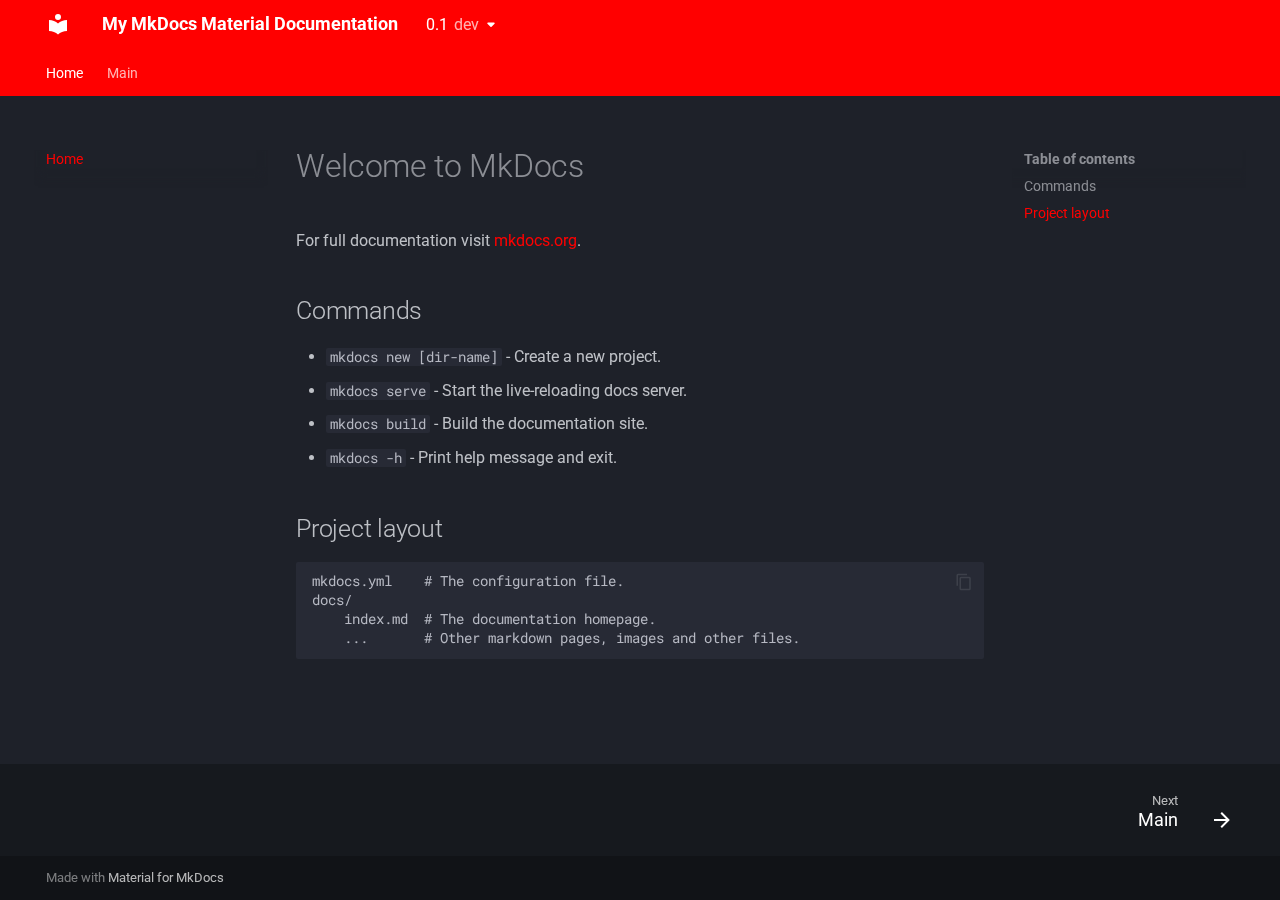
==== 0.1/index.html @ e6469fe7 "Deployed b480ad0 to 0.1 with MkDocs 1.6.1 and mike 2.1.3" ====
<!doctype html>
<html lang="en" class="no-js">
  <head>
    
      <meta charset="utf-8">
      <meta name="viewport" content="width=device-width,initial-scale=1">
      
      
      
        <link rel="canonical" href="https://sitename.example/0.1/">
      
      
      
        <link rel="next" href="example/">
      
      
      <link rel="icon" href="assets/images/favicon.png">
      <meta name="generator" content="mkdocs-1.6.1, mkdocs-material-9.5.39">
    
    
      
        <title>My MkDocs Material Documentation</title>
      
    
    
      <link rel="stylesheet" href="assets/stylesheets/main.8c3ca2c6.min.css">
      
        
        <link rel="stylesheet" href="assets/stylesheets/palette.06af60db.min.css">
      
      


    
    
      
    
    
      
        
        
        <link rel="preconnect" href="https://fonts.gstatic.com" crossorigin>
        <link rel="stylesheet" href="https://fonts.googleapis.com/css?family=Roboto:300,300i,400,400i,700,700i%7CRoboto+Mono:400,400i,700,700i&display=fallback">
        <style>:root{--md-text-font:"Roboto";--md-code-font:"Roboto Mono"}</style>
      
    
    
      <link rel="stylesheet" href="assets/_mkdocstrings.css">
    
      <link rel="stylesheet" href="extra/style.css">
    
    <script>__md_scope=new URL(".",location),__md_hash=e=>[...e].reduce(((e,_)=>(e<<5)-e+_.charCodeAt(0)),0),__md_get=(e,_=localStorage,t=__md_scope)=>JSON.parse(_.getItem(t.pathname+"."+e)),__md_set=(e,_,t=localStorage,a=__md_scope)=>{try{t.setItem(a.pathname+"."+e,JSON.stringify(_))}catch(e){}}</script>
    
      

    
    
    
  </head>
  
  
    
    
    
    
    
    <body dir="ltr" data-md-color-scheme="slate" data-md-color-primary="custom" data-md-color-accent="custom">
  
    
    <input class="md-toggle" data-md-toggle="drawer" type="checkbox" id="__drawer" autocomplete="off">
    <input class="md-toggle" data-md-toggle="search" type="checkbox" id="__search" autocomplete="off">
    <label class="md-overlay" for="__drawer"></label>
    <div data-md-component="skip">
      
        
        <a href="#welcome-to-mkdocs" class="md-skip">
          Skip to content
        </a>
      
    </div>
    <div data-md-component="announce">
      
    </div>
    
      <div data-md-color-scheme="default" data-md-component="outdated" hidden>
        
      </div>
    
    
      

<header class="md-header" data-md-component="header">
  <nav class="md-header__inner md-grid" aria-label="Header">
    <a href="." title="My MkDocs Material Documentation" class="md-header__button md-logo" aria-label="My MkDocs Material Documentation" data-md-component="logo">
      
  
  <svg xmlns="http://www.w3.org/2000/svg" viewBox="0 0 24 24"><path d="M12 8a3 3 0 0 0 3-3 3 3 0 0 0-3-3 3 3 0 0 0-3 3 3 3 0 0 0 3 3m0 3.54C9.64 9.35 6.5 8 3 8v11c3.5 0 6.64 1.35 9 3.54 2.36-2.19 5.5-3.54 9-3.54V8c-3.5 0-6.64 1.35-9 3.54"/></svg>

    </a>
    <label class="md-header__button md-icon" for="__drawer">
      
      <svg xmlns="http://www.w3.org/2000/svg" viewBox="0 0 24 24"><path d="M3 6h18v2H3zm0 5h18v2H3zm0 5h18v2H3z"/></svg>
    </label>
    <div class="md-header__title" data-md-component="header-title">
      <div class="md-header__ellipsis">
        <div class="md-header__topic">
          <span class="md-ellipsis">
            My MkDocs Material Documentation
          </span>
        </div>
        <div class="md-header__topic" data-md-component="header-topic">
          <span class="md-ellipsis">
            
              Home
            
          </span>
        </div>
      </div>
    </div>
    
      
    
    
    
    
    
  </nav>
  
</header>
    
    <div class="md-container" data-md-component="container">
      
      
        
          
            
<nav class="md-tabs" aria-label="Tabs" data-md-component="tabs">
  <div class="md-grid">
    <ul class="md-tabs__list">
      
        
  
  
    
  
  
    <li class="md-tabs__item md-tabs__item--active">
      <a href="." class="md-tabs__link">
        
  
    
  
  Home

      </a>
    </li>
  

      
        
  
  
  
    <li class="md-tabs__item">
      <a href="example/" class="md-tabs__link">
        
  
    
  
  Main

      </a>
    </li>
  

      
    </ul>
  </div>
</nav>
          
        
      
      <main class="md-main" data-md-component="main">
        <div class="md-main__inner md-grid">
          
            
              
              <div class="md-sidebar md-sidebar--primary" data-md-component="sidebar" data-md-type="navigation" >
                <div class="md-sidebar__scrollwrap">
                  <div class="md-sidebar__inner">
                    


  


<nav class="md-nav md-nav--primary md-nav--lifted" aria-label="Navigation" data-md-level="0">
  <label class="md-nav__title" for="__drawer">
    <a href="." title="My MkDocs Material Documentation" class="md-nav__button md-logo" aria-label="My MkDocs Material Documentation" data-md-component="logo">
      
  
  <svg xmlns="http://www.w3.org/2000/svg" viewBox="0 0 24 24"><path d="M12 8a3 3 0 0 0 3-3 3 3 0 0 0-3-3 3 3 0 0 0-3 3 3 3 0 0 0 3 3m0 3.54C9.64 9.35 6.5 8 3 8v11c3.5 0 6.64 1.35 9 3.54 2.36-2.19 5.5-3.54 9-3.54V8c-3.5 0-6.64 1.35-9 3.54"/></svg>

    </a>
    My MkDocs Material Documentation
  </label>
  
  <ul class="md-nav__list" data-md-scrollfix>
    
      
      
  
  
    
  
  
  
    <li class="md-nav__item md-nav__item--active">
      
      <input class="md-nav__toggle md-toggle" type="checkbox" id="__toc">
      
      
        
      
      
        <label class="md-nav__link md-nav__link--active" for="__toc">
          
  
  <span class="md-ellipsis">
    Home
  </span>
  

          <span class="md-nav__icon md-icon"></span>
        </label>
      
      <a href="." class="md-nav__link md-nav__link--active">
        
  
  <span class="md-ellipsis">
    Home
  </span>
  

      </a>
      
        

<nav class="md-nav md-nav--secondary" aria-label="Table of contents">
  
  
  
    
  
  
    <label class="md-nav__title" for="__toc">
      <span class="md-nav__icon md-icon"></span>
      Table of contents
    </label>
    <ul class="md-nav__list" data-md-component="toc" data-md-scrollfix>
      
        <li class="md-nav__item">
  <a href="#commands" class="md-nav__link">
    <span class="md-ellipsis">
      Commands
    </span>
  </a>
  
</li>
      
        <li class="md-nav__item">
  <a href="#project-layout" class="md-nav__link">
    <span class="md-ellipsis">
      Project layout
    </span>
  </a>
  
</li>
      
    </ul>
  
</nav>
      
    </li>
  

    
      
      
  
  
  
  
    <li class="md-nav__item">
      <a href="example/" class="md-nav__link">
        
  
  <span class="md-ellipsis">
    Main
  </span>
  

      </a>
    </li>
  

    
  </ul>
</nav>
                  </div>
                </div>
              </div>
            
            
              
              <div class="md-sidebar md-sidebar--secondary" data-md-component="sidebar" data-md-type="toc" >
                <div class="md-sidebar__scrollwrap">
                  <div class="md-sidebar__inner">
                    

<nav class="md-nav md-nav--secondary" aria-label="Table of contents">
  
  
  
    
  
  
    <label class="md-nav__title" for="__toc">
      <span class="md-nav__icon md-icon"></span>
      Table of contents
    </label>
    <ul class="md-nav__list" data-md-component="toc" data-md-scrollfix>
      
        <li class="md-nav__item">
  <a href="#commands" class="md-nav__link">
    <span class="md-ellipsis">
      Commands
    </span>
  </a>
  
</li>
      
        <li class="md-nav__item">
  <a href="#project-layout" class="md-nav__link">
    <span class="md-ellipsis">
      Project layout
    </span>
  </a>
  
</li>
      
    </ul>
  
</nav>
                  </div>
                </div>
              </div>
            
          
          
            <div class="md-content" data-md-component="content">
              <article class="md-content__inner md-typeset">
                
                  


<h1 id="welcome-to-mkdocs">Welcome to MkDocs</h1>
<p>For full documentation visit <a href="https://www.mkdocs.org">mkdocs.org</a>.</p>
<h2 id="commands">Commands</h2>
<ul>
<li><code>mkdocs new [dir-name]</code> - Create a new project.</li>
<li><code>mkdocs serve</code> - Start the live-reloading docs server.</li>
<li><code>mkdocs build</code> - Build the documentation site.</li>
<li><code>mkdocs -h</code> - Print help message and exit.</li>
</ul>
<h2 id="project-layout">Project layout</h2>
<div class="language-text highlight"><pre><span></span><code>mkdocs.yml    # The configuration file.
docs/
    index.md  # The documentation homepage.
    ...       # Other markdown pages, images and other files.
</code></pre></div>












                
              </article>
            </div>
          
          
  <script>var tabs=__md_get("__tabs");if(Array.isArray(tabs))e:for(var set of document.querySelectorAll(".tabbed-set")){var labels=set.querySelector(".tabbed-labels");for(var tab of tabs)for(var label of labels.getElementsByTagName("label"))if(label.innerText.trim()===tab){var input=document.getElementById(label.htmlFor);input.checked=!0;continue e}}</script>

<script>var target=document.getElementById(location.hash.slice(1));target&&target.name&&(target.checked=target.name.startsWith("__tabbed_"))</script>
        </div>
        
          <button type="button" class="md-top md-icon" data-md-component="top" hidden>
  
  <svg xmlns="http://www.w3.org/2000/svg" viewBox="0 0 24 24"><path d="M13 20h-2V8l-5.5 5.5-1.42-1.42L12 4.16l7.92 7.92-1.42 1.42L13 8z"/></svg>
  Back to top
</button>
        
      </main>
      
        <footer class="md-footer">
  
    
      
      <nav class="md-footer__inner md-grid" aria-label="Footer" >
        
        
          
          <a href="example/" class="md-footer__link md-footer__link--next" aria-label="Next: Main">
            <div class="md-footer__title">
              <span class="md-footer__direction">
                Next
              </span>
              <div class="md-ellipsis">
                Main
              </div>
            </div>
            <div class="md-footer__button md-icon">
              
              <svg xmlns="http://www.w3.org/2000/svg" viewBox="0 0 24 24"><path d="M4 11v2h12l-5.5 5.5 1.42 1.42L19.84 12l-7.92-7.92L10.5 5.5 16 11z"/></svg>
            </div>
          </a>
        
      </nav>
    
  
  <div class="md-footer-meta md-typeset">
    <div class="md-footer-meta__inner md-grid">
      <div class="md-copyright">
  
  
    Made with
    <a href="https://squidfunk.github.io/mkdocs-material/" target="_blank" rel="noopener">
      Material for MkDocs
    </a>
  
</div>
      
    </div>
  </div>
</footer>
      
    </div>
    <div class="md-dialog" data-md-component="dialog">
      <div class="md-dialog__inner md-typeset"></div>
    </div>
    
      <div class="md-progress" data-md-component="progress" role="progressbar"></div>
    
    
    <script id="__config" type="application/json">{"base": ".", "features": ["content.tabs.link", "content.code.annotate", "content.code.copy", "announce.dismiss", "navigation.tabs", "navigation.instant", "navigation.instant.prefetch", "navigation.instant.progress", "navigation.path", "navigation.sections", "navigation.top", "navigation.tracking", "navigation.indexes", "navigation.footer", "search.suggest", "search.highlight"], "search": "assets/javascripts/workers/search.6ce7567c.min.js", "translations": {"clipboard.copied": "Copied to clipboard", "clipboard.copy": "Copy to clipboard", "search.result.more.one": "1 more on this page", "search.result.more.other": "# more on this page", "search.result.none": "No matching documents", "search.result.one": "1 matching document", "search.result.other": "# matching documents", "search.result.placeholder": "Type to start searching", "search.result.term.missing": "Missing", "select.version": "Select version"}, "version": {"alias": true, "provider": "mike"}}</script>
    
    
      <script src="assets/javascripts/bundle.525ec568.min.js"></script>
      
    
  </body>
</html>
---- 0.1/assets/stylesheets/main.8c3ca2c6.min.css ----
@charset "UTF-8";html{-webkit-text-size-adjust:none;-moz-text-size-adjust:none;text-size-adjust:none;box-sizing:border-box}*,:after,:before{box-sizing:inherit}@media (prefers-reduced-motion){*,:after,:before{transition:none!important}}body{margin:0}a,button,input,label{-webkit-tap-highlight-color:transparent}a{color:inherit;text-decoration:none}hr{border:0;box-sizing:initial;display:block;height:.05rem;overflow:visible;padding:0}small{font-size:80%}sub,sup{line-height:1em}img{border-style:none}table{border-collapse:initial;border-spacing:0}td,th{font-weight:400;vertical-align:top}button{background:#0000;border:0;font-family:inherit;font-size:inherit;margin:0;padding:0}input{border:0;outline:none}:root{--md-primary-fg-color:#4051b5;--md-primary-fg-color--light:#5d6cc0;--md-primary-fg-color--dark:#303fa1;--md-primary-bg-color:#fff;--md-primary-bg-color--light:#ffffffb3;--md-accent-fg-color:#526cfe;--md-accent-fg-color--transparent:#526cfe1a;--md-accent-bg-color:#fff;--md-accent-bg-color--light:#ffffffb3}[data-md-color-scheme=default]{color-scheme:light}[data-md-color-scheme=default] img[src$="#gh-dark-mode-only"],[data-md-color-scheme=default] img[src$="#only-dark"]{display:none}:root,[data-md-color-scheme=default]{--md-hue:225deg;--md-default-fg-color:#000000de;--md-default-fg-color--light:#0000008a;--md-default-fg-color--lighter:#00000052;--md-default-fg-color--lightest:#00000012;--md-default-bg-color:#fff;--md-default-bg-color--light:#ffffffb3;--md-default-bg-color--lighter:#ffffff4d;--md-default-bg-color--lightest:#ffffff1f;--md-code-fg-color:#36464e;--md-code-bg-color:#f5f5f5;--md-code-hl-color:#4287ff;--md-code-hl-color--light:#4287ff1a;--md-code-hl-number-color:#d52a2a;--md-code-hl-special-color:#db1457;--md-code-hl-function-color:#a846b9;--md-code-hl-constant-color:#6e59d9;--md-code-hl-keyword-color:#3f6ec6;--md-code-hl-string-color:#1c7d4d;--md-code-hl-name-color:var(--md-code-fg-color);--md-code-hl-operator-color:var(--md-default-fg-color--light);--md-code-hl-punctuation-color:var(--md-default-fg-color--light);--md-code-hl-comment-color:var(--md-default-fg-color--light);--md-code-hl-generic-color:var(--md-default-fg-color--light);--md-code-hl-variable-color:var(--md-default-fg-color--light);--md-typeset-color:var(--md-default-fg-color);--md-typeset-a-color:var(--md-primary-fg-color);--md-typeset-del-color:#f5503d26;--md-typeset-ins-color:#0bd57026;--md-typeset-kbd-color:#fafafa;--md-typeset-kbd-accent-color:#fff;--md-typeset-kbd-border-color:#b8b8b8;--md-typeset-mark-color:#ffff0080;--md-typeset-table-color:#0000001f;--md-typeset-table-color--light:rgba(0,0,0,.035);--md-admonition-fg-color:var(--md-default-fg-color);--md-admonition-bg-color:var(--md-default-bg-color);--md-warning-fg-color:#000000de;--md-warning-bg-color:#ff9;--md-footer-fg-color:#fff;--md-footer-fg-color--light:#ffffffb3;--md-footer-fg-color--lighter:#ffffff73;--md-footer-bg-color:#000000de;--md-footer-bg-color--dark:#00000052;--md-shadow-z1:0 0.2rem 0.5rem #0000000d,0 0 0.05rem #0000001a;--md-shadow-z2:0 0.2rem 0.5rem #0000001a,0 0 0.05rem #00000040;--md-shadow-z3:0 0.2rem 0.5rem #0003,0 0 0.05rem #00000059}.md-icon svg{fill:currentcolor;display:block;height:1.2rem;width:1.2rem}body{-webkit-font-smoothing:antialiased;-moz-osx-font-smoothing:grayscale;--md-text-font-family:var(--md-text-font,_),-apple-system,BlinkMacSystemFont,Helvetica,Arial,sans-serif;--md-code-font-family:var(--md-code-font,_),SFMono-Regular,Consolas,Menlo,monospace}aside,body,input{font-feature-settings:"kern","liga";color:var(--md-typeset-color);font-family:var(--md-text-font-family)}code,kbd,pre{font-feature-settings:"kern";font-family:var(--md-code-font-family)}:root{--md-typeset-table-sort-icon:url('data:image/svg+xml;charset=utf-8,<svg xmlns="http://www.w3.org/2000/svg" viewBox="0 0 24 24"><path d="m18 21-4-4h3V7h-3l4-4 4 4h-3v10h3M2 19v-2h10v2M2 13v-2h7v2M2 7V5h4v2z"/></svg>');--md-typeset-table-sort-icon--asc:url('data:image/svg+xml;charset=utf-8,<svg xmlns="http://www.w3.org/2000/svg" viewBox="0 0 24 24"><path d="M19 17h3l-4 4-4-4h3V3h2M2 17h10v2H2M6 5v2H2V5m0 6h7v2H2z"/></svg>');--md-typeset-table-sort-icon--desc:url('data:image/svg+xml;charset=utf-8,<svg xmlns="http://www.w3.org/2000/svg" viewBox="0 0 24 24"><path d="M19 7h3l-4-4-4 4h3v14h2M2 17h10v2H2M6 5v2H2V5m0 6h7v2H2z"/></svg>')}.md-typeset{-webkit-print-color-adjust:exact;color-adjust:exact;font-size:.8rem;line-height:1.6}@media print{.md-typeset{font-size:.68rem}}.md-typeset blockquote,.md-typeset dl,.md-typeset figure,.md-typeset ol,.md-typeset pre,.md-typeset ul{margin-bottom:1em;margin-top:1em}.md-typeset h1{color:var(--md-default-fg-color--light);font-size:2em;line-height:1.3;margin:0 0 1.25em}.md-typeset h1,.md-typeset h2{font-weight:300;letter-spacing:-.01em}.md-typeset h2{font-size:1.5625em;line-height:1.4;margin:1.6em 0 .64em}.md-typeset h3{font-size:1.25em;font-weight:400;letter-spacing:-.01em;line-height:1.5;margin:1.6em 0 .8em}.md-typeset h2+h3{margin-top:.8em}.md-typeset h4{font-weight:700;letter-spacing:-.01em;margin:1em 0}.md-typeset h5,.md-typeset h6{color:var(--md-default-fg-color--light);font-size:.8em;font-weight:700;letter-spacing:-.01em;margin:1.25em 0}.md-typeset h5{text-transform:uppercase}.md-typeset hr{border-bottom:.05rem solid var(--md-default-fg-color--lightest);display:flow-root;margin:1.5em 0}.md-typeset a{color:var(--md-typeset-a-color);word-break:break-word}.md-typeset a,.md-typeset a:before{transition:color 125ms}.md-typeset a:focus,.md-typeset a:hover{color:var(--md-accent-fg-color)}.md-typeset a:focus code,.md-typeset a:hover code{background-color:var(--md-accent-fg-color--transparent)}.md-typeset a code{color:currentcolor;transition:background-color 125ms}.md-typeset a.focus-visible{outline-color:var(--md-accent-fg-color);outline-offset:.2rem}.md-typeset code,.md-typeset kbd,.md-typeset pre{color:var(--md-code-fg-color);direction:ltr;font-variant-ligatures:none}@media print{.md-typeset code,.md-typeset kbd,.md-typeset pre{white-space:pre-wrap}}.md-typeset code{background-color:var(--md-code-bg-color);border-radius:.1rem;-webkit-box-decoration-break:clone;box-decoration-break:clone;font-size:.85em;padding:0 .2941176471em;word-break:break-word}.md-typeset code:not(.focus-visible){-webkit-tap-highlight-color:transparent;outline:none}.md-typeset pre{display:flow-root;line-height:1.4;position:relative}.md-typeset pre>code{-webkit-box-decoration-break:slice;box-decoration-break:slice;box-shadow:none;display:block;margin:0;outline-color:var(--md-accent-fg-color);overflow:auto;padding:.7720588235em 1.1764705882em;scrollbar-color:var(--md-default-fg-color--lighter) #0000;scrollbar-width:thin;touch-action:auto;word-break:normal}.md-typeset pre>code:hover{scrollbar-color:var(--md-accent-fg-color) #0000}.md-typeset pre>code::-webkit-scrollbar{height:.2rem;width:.2rem}.md-typeset pre>code::-webkit-scrollbar-thumb{background-color:var(--md-default-fg-color--lighter)}.md-typeset pre>code::-webkit-scrollbar-thumb:hover{background-color:var(--md-accent-fg-color)}.md-typeset kbd{background-color:var(--md-typeset-kbd-color);border-radius:.1rem;box-shadow:0 .1rem 0 .05rem var(--md-typeset-kbd-border-color),0 .1rem 0 var(--md-typeset-kbd-border-color),0 -.1rem .2rem var(--md-typeset-kbd-accent-color) inset;color:var(--md-default-fg-color);display:inline-block;font-size:.75em;padding:0 .6666666667em;vertical-align:text-top;word-break:break-word}.md-typeset mark{background-color:var(--md-typeset-mark-color);-webkit-box-decoration-break:clone;box-decoration-break:clone;color:inherit;word-break:break-word}.md-typeset abbr{border-bottom:.05rem dotted var(--md-default-fg-color--light);cursor:help;text-decoration:none}.md-typeset small{opacity:.75}[dir=ltr] .md-typeset sub,[dir=ltr] .md-typeset sup{margin-left:.078125em}[dir=rtl] .md-typeset sub,[dir=rtl] .md-typeset sup{margin-right:.078125em}[dir=ltr] .md-typeset blockquote{padding-left:.6rem}[dir=rtl] .md-typeset blockquote{padding-right:.6rem}[dir=ltr] .md-typeset blockquote{border-left:.2rem solid var(--md-default-fg-color--lighter)}[dir=rtl] .md-typeset blockquote{border-right:.2rem solid var(--md-default-fg-color--lighter)}.md-typeset blockquote{color:var(--md-default-fg-color--light);margin-left:0;margin-right:0}.md-typeset ul{list-style-type:disc}.md-typeset ul[type]{list-style-type:revert-layer}[dir=ltr] .md-typeset ol,[dir=ltr] .md-typeset ul{margin-left:.625em}[dir=rtl] .md-typeset ol,[dir=rtl] .md-typeset ul{margin-right:.625em}.md-typeset ol,.md-typeset ul{padding:0}.md-typeset ol:not([hidden]),.md-typeset ul:not([hidden]){display:flow-root}.md-typeset ol ol,.md-typeset ul ol{list-style-type:lower-alpha}.md-typeset ol ol ol,.md-typeset ul ol ol{list-style-type:lower-roman}.md-typeset ol ol ol ol,.md-typeset ul ol ol ol{list-style-type:upper-alpha}.md-typeset ol ol ol ol ol,.md-typeset ul ol ol ol ol{list-style-type:upper-roman}.md-typeset ol[type],.md-typeset ul[type]{list-style-type:revert-layer}[dir=ltr] .md-typeset ol li,[dir=ltr] .md-typeset ul li{margin-left:1.25em}[dir=rtl] .md-typeset ol li,[dir=rtl] .md-typeset ul li{margin-right:1.25em}.md-typeset ol li,.md-typeset ul li{margin-bottom:.5em}.md-typeset ol li blockquote,.md-typeset ol li p,.md-typeset ul li blockquote,.md-typeset ul li p{margin:.5em 0}.md-typeset ol li:last-child,.md-typeset ul li:last-child{margin-bottom:0}[dir=ltr] .md-typeset ol li ol,[dir=ltr] .md-typeset ol li ul,[dir=ltr] .md-typeset ul li ol,[dir=ltr] .md-typeset ul li ul{margin-left:.625em}[dir=rtl] .md-typeset ol li ol,[dir=rtl] .md-typeset ol li ul,[dir=rtl] .md-typeset ul li ol,[dir=rtl] .md-typeset ul li ul{margin-right:.625em}.md-typeset ol li ol,.md-typeset ol li ul,.md-typeset ul li ol,.md-typeset ul li ul{margin-bottom:.5em;margin-top:.5em}[dir=ltr] .md-typeset dd{margin-left:1.875em}[dir=rtl] .md-typeset dd{margin-right:1.875em}.md-typeset dd{margin-bottom:1.5em;margin-top:1em}.md-typeset img,.md-typeset svg,.md-typeset video{height:auto;max-width:100%}.md-typeset img[align=left]{margin:1em 1em 1em 0}.md-typeset img[align=right]{margin:1em 0 1em 1em}.md-typeset img[align]:only-child{margin-top:0}.md-typeset figure{display:flow-root;margin:1em auto;max-width:100%;text-align:center;width:-moz-fit-content;width:fit-content}.md-typeset figure img{display:block;margin:0 auto}.md-typeset figcaption{font-style:italic;margin:1em auto;max-width:24rem}.md-typeset iframe{max-width:100%}.md-typeset table:not([class]){background-color:var(--md-default-bg-color);border:.05rem solid var(--md-typeset-table-color);border-radius:.1rem;display:inline-block;font-size:.64rem;max-width:100%;overflow:auto;touch-action:auto}@media print{.md-typeset table:not([class]){display:table}}.md-typeset table:not([class])+*{margin-top:1.5em}.md-typeset table:not([class]) td>:first-child,.md-typeset table:not([class]) th>:first-child{margin-top:0}.md-typeset table:not([class]) td>:last-child,.md-typeset table:not([class]) th>:last-child{margin-bottom:0}.md-typeset table:not([class]) td:not([align]),.md-typeset table:not([class]) th:not([align]){text-align:left}[dir=rtl] .md-typeset table:not([class]) td:not([align]),[dir=rtl] .md-typeset table:not([class]) th:not([align]){text-align:right}.md-typeset table:not([class]) th{font-weight:700;min-width:5rem;padding:.9375em 1.25em;vertical-align:top}.md-typeset table:not([class]) td{border-top:.05rem solid var(--md-typeset-table-color);padding:.9375em 1.25em;vertical-align:top}.md-typeset table:not([class]) tbody tr{transition:background-color 125ms}.md-typeset table:not([class]) tbody tr:hover{background-color:var(--md-typeset-table-color--light);box-shadow:0 .05rem 0 var(--md-default-bg-color) inset}.md-typeset table:not([class]) a{word-break:normal}.md-typeset table th[role=columnheader]{cursor:pointer}[dir=ltr] .md-typeset table th[role=columnheader]:after{margin-left:.5em}[dir=rtl] .md-typeset table th[role=columnheader]:after{margin-right:.5em}.md-typeset table th[role=columnheader]:after{content:"";display:inline-block;height:1.2em;-webkit-mask-image:var(--md-typeset-table-sort-icon);mask-image:var(--md-typeset-table-sort-icon);-webkit-mask-repeat:no-repeat;mask-repeat:no-repeat;-webkit-mask-size:contain;mask-size:contain;transition:background-color 125ms;vertical-align:text-bottom;width:1.2em}.md-typeset table th[role=columnheader]:hover:after{background-color:var(--md-default-fg-color--lighter)}.md-typeset table th[role=columnheader][aria-sort=ascending]:after{background-color:var(--md-default-fg-color--light);-webkit-mask-image:var(--md-typeset-table-sort-icon--asc);mask-image:var(--md-typeset-table-sort-icon--asc)}.md-typeset table th[role=columnheader][aria-sort=descending]:after{background-color:var(--md-default-fg-color--light);-webkit-mask-image:var(--md-typeset-table-sort-icon--desc);mask-image:var(--md-typeset-table-sort-icon--desc)}.md-typeset__scrollwrap{margin:1em -.8rem;overflow-x:auto;touch-action:auto}.md-typeset__table{display:inline-block;margin-bottom:.5em;padding:0 .8rem}@media print{.md-typeset__table{display:block}}html .md-typeset__table table{display:table;margin:0;overflow:hidden;width:100%}@media screen and (max-width:44.984375em){.md-content__inner>pre{margin:1em -.8rem}.md-content__inner>pre code{border-radius:0}}.md-typeset .md-author{border-radius:100%;display:block;flex-shrink:0;height:1.6rem;overflow:hidden;position:relative;transition:color 125ms,transform 125ms;width:1.6rem}.md-typeset .md-author img{display:block}.md-typeset .md-author--more{background:var(--md-default-fg-color--lightest);color:var(--md-default-fg-color--lighter);font-size:.6rem;font-weight:700;line-height:1.6rem;text-align:center}.md-typeset .md-author--long{height:2.4rem;width:2.4rem}.md-typeset a.md-author{transform:scale(1)}.md-typeset a.md-author img{border-radius:100%;filter:grayscale(100%) opacity(75%);transition:filter 125ms}.md-typeset a.md-author:focus,.md-typeset a.md-author:hover{transform:scale(1.1);z-index:1}.md-typeset a.md-author:focus img,.md-typeset a.md-author:hover img{filter:grayscale(0)}.md-banner{background-color:var(--md-footer-bg-color);color:var(--md-footer-fg-color);overflow:auto}@media print{.md-banner{display:none}}.md-banner--warning{background-color:var(--md-warning-bg-color);color:var(--md-warning-fg-color)}.md-banner__inner{font-size:.7rem;margin:.6rem auto;padding:0 .8rem}[dir=ltr] .md-banner__button{float:right}[dir=rtl] .md-banner__button{float:left}.md-banner__button{color:inherit;cursor:pointer;transition:opacity .25s}.no-js .md-banner__button{display:none}.md-banner__button:hover{opacity:.7}html{font-size:125%;height:100%;overflow-x:hidden}@media screen and (min-width:100em){html{font-size:137.5%}}@media screen and (min-width:125em){html{font-size:150%}}body{background-color:var(--md-default-bg-color);display:flex;flex-direction:column;font-size:.5rem;min-height:100%;position:relative;width:100%}@media print{body{display:block}}@media screen and (max-width:59.984375em){body[data-md-scrolllock]{position:fixed}}.md-grid{margin-left:auto;margin-right:auto;max-width:61rem}.md-container{display:flex;flex-direction:column;flex-grow:1}@media print{.md-container{display:block}}.md-main{flex-grow:1}.md-main__inner{display:flex;height:100%;margin-top:1.5rem}.md-ellipsis{overflow:hidden;text-overflow:ellipsis}.md-toggle{display:none}.md-option{height:0;opacity:0;position:absolute;width:0}.md-option:checked+label:not([hidden]){display:block}.md-option.focus-visible+label{outline-color:var(--md-accent-fg-color);outline-style:auto}.md-skip{background-color:var(--md-default-fg-color);border-radius:.1rem;color:var(--md-default-bg-color);font-size:.64rem;margin:.5rem;opacity:0;outline-color:var(--md-accent-fg-color);padding:.3rem .5rem;position:fixed;transform:translateY(.4rem);z-index:-1}.md-skip:focus{opacity:1;transform:translateY(0);transition:transform .25s cubic-bezier(.4,0,.2,1),opacity 175ms 75ms;z-index:10}@page{margin:25mm}:root{--md-clipboard-icon:url('data:image/svg+xml;charset=utf-8,<svg xmlns="http://www.w3.org/2000/svg" viewBox="0 0 24 24"><path d="M19 21H8V7h11m0-2H8a2 2 0 0 0-2 2v14a2 2 0 0 0 2 2h11a2 2 0 0 0 2-2V7a2 2 0 0 0-2-2m-3-4H4a2 2 0 0 0-2 2v14h2V3h12z"/></svg>')}.md-clipboard{border-radius:.1rem;color:var(--md-default-fg-color--lightest);cursor:pointer;height:1.5em;outline-color:var(--md-accent-fg-color);outline-offset:.1rem;position:absolute;right:.5em;top:.5em;transition:color .25s;width:1.5em;z-index:1}@media print{.md-clipboard{display:none}}.md-clipboard:not(.focus-visible){-webkit-tap-highlight-color:transparent;outline:none}:hover>.md-clipboard{color:var(--md-default-fg-color--light)}.md-clipboard:focus,.md-clipboard:hover{color:var(--md-accent-fg-color)}.md-clipboard:after{background-color:currentcolor;content:"";display:block;height:1.125em;margin:0 auto;-webkit-mask-image:var(--md-clipboard-icon);mask-image:var(--md-clipboard-icon);-webkit-mask-position:center;mask-position:center;-webkit-mask-repeat:no-repeat;mask-repeat:no-repeat;-webkit-mask-size:contain;mask-size:contain;width:1.125em}.md-clipboard--inline{cursor:pointer}.md-clipboard--inline code{transition:color .25s,background-color .25s}.md-clipboard--inline:focus code,.md-clipboard--inline:hover code{background-color:var(--md-accent-fg-color--transparent);color:var(--md-accent-fg-color)}.md-typeset .md-code__content{display:grid}@keyframes consent{0%{opacity:0;transform:translateY(100%)}to{opacity:1;transform:translateY(0)}}@keyframes overlay{0%{opacity:0}to{opacity:1}}.md-consent__overlay{animation:overlay .25s both;-webkit-backdrop-filter:blur(.1rem);backdrop-filter:blur(.1rem);background-color:#0000008a;height:100%;opacity:1;position:fixed;top:0;width:100%;z-index:5}.md-consent__inner{animation:consent .5s cubic-bezier(.1,.7,.1,1) both;background-color:var(--md-default-bg-color);border:0;border-radius:.1rem;bottom:0;box-shadow:0 0 .2rem #0000001a,0 .2rem .4rem #0003;max-height:100%;overflow:auto;padding:0;position:fixed;width:100%;z-index:5}.md-consent__form{padding:.8rem}.md-consent__settings{display:none;margin:1em 0}input:checked+.md-consent__settings{display:block}.md-consent__controls{margin-bottom:.8rem}.md-typeset .md-consent__controls .md-button{display:inline}@media screen and (max-width:44.984375em){.md-typeset .md-consent__controls .md-button{display:block;margin-top:.4rem;text-align:center;width:100%}}.md-consent label{cursor:pointer}.md-content{flex-grow:1;min-width:0}.md-content__inner{margin:0 .8rem 1.2rem;padding-top:.6rem}@media screen and (min-width:76.25em){[dir=ltr] .md-sidebar--primary:not([hidden])~.md-content>.md-content__inner{margin-left:1.2rem}[dir=ltr] .md-sidebar--secondary:not([hidden])~.md-content>.md-content__inner,[dir=rtl] .md-sidebar--primary:not([hidden])~.md-content>.md-content__inner{margin-right:1.2rem}[dir=rtl] .md-sidebar--secondary:not([hidden])~.md-content>.md-content__inner{margin-left:1.2rem}}.md-content__inner:before{content:"";display:block;height:.4rem}.md-content__inner>:last-child{margin-bottom:0}[dir=ltr] .md-content__button{float:right}[dir=rtl] .md-content__button{float:left}[dir=ltr] .md-content__button{margin-left:.4rem}[dir=rtl] .md-content__button{margin-right:.4rem}.md-content__button{margin:.4rem 0;padding:0}@media print{.md-content__button{display:none}}.md-typeset .md-content__button{color:var(--md-default-fg-color--lighter)}.md-content__button svg{display:inline;vertical-align:top}[dir=rtl] .md-content__button svg{transform:scaleX(-1)}[dir=ltr] .md-dialog{right:.8rem}[dir=rtl] .md-dialog{left:.8rem}.md-dialog{background-color:var(--md-default-fg-color);border-radius:.1rem;bottom:.8rem;box-shadow:var(--md-shadow-z3);min-width:11.1rem;opacity:0;padding:.4rem .6rem;pointer-events:none;position:fixed;transform:translateY(100%);transition:transform 0ms .4s,opacity .4s;z-index:4}@media print{.md-dialog{display:none}}.md-dialog--active{opacity:1;pointer-events:auto;transform:translateY(0);transition:transform .4s cubic-bezier(.075,.85,.175,1),opacity .4s}.md-dialog__inner{color:var(--md-default-bg-color);font-size:.7rem}.md-feedback{margin:2em 0 1em;text-align:center}.md-feedback fieldset{border:none;margin:0;padding:0}.md-feedback__title{font-weight:700;margin:1em auto}.md-feedback__inner{position:relative}.md-feedback__list{display:flex;flex-wrap:wrap;place-content:baseline center;position:relative}.md-feedback__list:hover .md-icon:not(:disabled){color:var(--md-default-fg-color--lighter)}:disabled .md-feedback__list{min-height:1.8rem}.md-feedback__icon{color:var(--md-default-fg-color--light);cursor:pointer;flex-shrink:0;margin:0 .1rem;transition:color 125ms}.md-feedback__icon:not(:disabled).md-icon:hover{color:var(--md-accent-fg-color)}.md-feedback__icon:disabled{color:var(--md-default-fg-color--lightest);pointer-events:none}.md-feedback__note{opacity:0;position:relative;transform:translateY(.4rem);transition:transform .4s cubic-bezier(.1,.7,.1,1),opacity .15s}.md-feedback__note>*{margin:0 auto;max-width:16rem}:disabled .md-feedback__note{opacity:1;transform:translateY(0)}.md-footer{background-color:var(--md-footer-bg-color);color:var(--md-footer-fg-color)}@media print{.md-footer{display:none}}.md-footer__inner{justify-content:space-between;overflow:auto;padding:.2rem}.md-footer__inner:not([hidden]){display:flex}.md-footer__link{align-items:end;display:flex;flex-grow:0.01;margin-bottom:.4rem;margin-top:1rem;max-width:100%;outline-color:var(--md-accent-fg-color);overflow:hidden;transition:opacity .25s}.md-footer__link:focus,.md-footer__link:hover{opacity:.7}[dir=rtl] .md-footer__link svg{transform:scaleX(-1)}@media screen and (max-width:44.984375em){.md-footer__link--prev{flex-shrink:0}.md-footer__link--prev .md-footer__title{display:none}}[dir=ltr] .md-footer__link--next{margin-left:auto}[dir=rtl] .md-footer__link--next{margin-right:auto}.md-footer__link--next{text-align:right}[dir=rtl] .md-footer__link--next{text-align:left}.md-footer__title{flex-grow:1;font-size:.9rem;margin-bottom:.7rem;max-width:calc(100% - 2.4rem);padding:0 1rem;white-space:nowrap}.md-footer__button{margin:.2rem;padding:.4rem}.md-footer__direction{font-size:.64rem;opacity:.7}.md-footer-meta{background-color:var(--md-footer-bg-color--dark)}.md-footer-meta__inner{display:flex;flex-wrap:wrap;justify-content:space-between;padding:.2rem}html .md-footer-meta.md-typeset a{color:var(--md-footer-fg-color--light)}html .md-footer-meta.md-typeset a:focus,html .md-footer-meta.md-typeset a:hover{color:var(--md-footer-fg-color)}.md-copyright{color:var(--md-footer-fg-color--lighter);font-size:.64rem;margin:auto .6rem;padding:.4rem 0;width:100%}@media screen and (min-width:45em){.md-copyright{width:auto}}.md-copyright__highlight{color:var(--md-footer-fg-color--light)}.md-social{display:inline-flex;gap:.2rem;margin:0 .4rem;padding:.2rem 0 .6rem}@media screen and (min-width:45em){.md-social{padding:.6rem 0}}.md-social__link{display:inline-block;height:1.6rem;text-align:center;width:1.6rem}.md-social__link:before{line-height:1.9}.md-social__link svg{fill:currentcolor;max-height:.8rem;vertical-align:-25%}.md-typeset .md-button{border:.1rem solid;border-radius:.1rem;color:var(--md-primary-fg-color);cursor:pointer;display:inline-block;font-weight:700;padding:.625em 2em;transition:color 125ms,background-color 125ms,border-color 125ms}.md-typeset .md-button--primary{background-color:var(--md-primary-fg-color);border-color:var(--md-primary-fg-color);color:var(--md-primary-bg-color)}.md-typeset .md-button:focus,.md-typeset .md-button:hover{background-color:var(--md-accent-fg-color);border-color:var(--md-accent-fg-color);color:var(--md-accent-bg-color)}[dir=ltr] .md-typeset .md-input{border-top-left-radius:.1rem}[dir=ltr] .md-typeset .md-input,[dir=rtl] .md-typeset .md-input{border-top-right-radius:.1rem}[dir=rtl] .md-typeset .md-input{border-top-left-radius:.1rem}.md-typeset .md-input{border-bottom:.1rem solid var(--md-default-fg-color--lighter);box-shadow:var(--md-shadow-z1);font-size:.8rem;height:1.8rem;padding:0 .6rem;transition:border .25s,box-shadow .25s}.md-typeset .md-input:focus,.md-typeset .md-input:hover{border-bottom-color:var(--md-accent-fg-color);box-shadow:var(--md-shadow-z2)}.md-typeset .md-input--stretch{width:100%}.md-header{background-color:var(--md-primary-fg-color);box-shadow:0 0 .2rem #0000,0 .2rem .4rem #0000;color:var(--md-primary-bg-color);display:block;left:0;position:sticky;right:0;top:0;z-index:4}@media print{.md-header{display:none}}.md-header[hidden]{transform:translateY(-100%);transition:transform .25s cubic-bezier(.8,0,.6,1),box-shadow .25s}.md-header--shadow{box-shadow:0 0 .2rem #0000001a,0 .2rem .4rem #0003;transition:transform .25s cubic-bezier(.1,.7,.1,1),box-shadow .25s}.md-header__inner{align-items:center;display:flex;padding:0 .2rem}.md-header__button{color:currentcolor;cursor:pointer;margin:.2rem;outline-color:var(--md-accent-fg-color);padding:.4rem;position:relative;transition:opacity .25s;vertical-align:middle;z-index:1}.md-header__button:hover{opacity:.7}.md-header__button:not([hidden]){display:inline-block}.md-header__button:not(.focus-visible){-webkit-tap-highlight-color:transparent;outline:none}.md-header__button.md-logo{margin:.2rem;padding:.4rem}@media screen and (max-width:76.234375em){.md-header__button.md-logo{display:none}}.md-header__button.md-logo img,.md-header__button.md-logo svg{fill:currentcolor;display:block;height:1.2rem;width:auto}@media screen and (min-width:60em){.md-header__button[for=__search]{display:none}}.no-js .md-header__button[for=__search]{display:none}[dir=rtl] .md-header__button[for=__search] svg{transform:scaleX(-1)}@media screen and (min-width:76.25em){.md-header__button[for=__drawer]{display:none}}.md-header__topic{display:flex;max-width:100%;position:absolute;transition:transform .4s cubic-bezier(.1,.7,.1,1),opacity .15s;white-space:nowrap}.md-header__topic+.md-header__topic{opacity:0;pointer-events:none;transform:translateX(1.25rem);transition:transform .4s cubic-bezier(1,.7,.1,.1),opacity .15s;z-index:-1}[dir=rtl] .md-header__topic+.md-header__topic{transform:translateX(-1.25rem)}.md-header__topic:first-child{font-weight:700}[dir=ltr] .md-header__title{margin-left:1rem;margin-right:.4rem}[dir=rtl] .md-header__title{margin-left:.4rem;margin-right:1rem}.md-header__title{flex-grow:1;font-size:.9rem;height:2.4rem;line-height:2.4rem}.md-header__title--active .md-header__topic{opacity:0;pointer-events:none;transform:translateX(-1.25rem);transition:transform .4s cubic-bezier(1,.7,.1,.1),opacity .15s;z-index:-1}[dir=rtl] .md-header__title--active .md-header__topic{transform:translateX(1.25rem)}.md-header__title--active .md-header__topic+.md-header__topic{opacity:1;pointer-events:auto;transform:translateX(0);transition:transform .4s cubic-bezier(.1,.7,.1,1),opacity .15s;z-index:0}.md-header__title>.md-header__ellipsis{height:100%;position:relative;width:100%}.md-header__option{display:flex;flex-shrink:0;max-width:100%;transition:max-width 0ms .25s,opacity .25s .25s;white-space:nowrap}[data-md-toggle=search]:checked~.md-header .md-header__option{max-width:0;opacity:0;transition:max-width 0ms,opacity 0ms}.md-header__option>input{bottom:0}.md-header__source{display:none}@media screen and (min-width:60em){[dir=ltr] .md-header__source{margin-left:1rem}[dir=rtl] .md-header__source{margin-right:1rem}.md-header__source{display:block;max-width:11.7rem;width:11.7rem}}@media screen and (min-width:76.25em){[dir=ltr] .md-header__source{margin-left:1.4rem}[dir=rtl] .md-header__source{margin-right:1.4rem}}.md-meta{color:var(--md-default-fg-color--light);font-size:.7rem;line-height:1.3}.md-meta__list{display:inline-flex;flex-wrap:wrap;list-style:none;margin:0;padding:0}.md-meta__item:not(:last-child):after{content:"·";margin-left:.2rem;margin-right:.2rem}.md-meta__link{color:var(--md-typeset-a-color)}.md-meta__link:focus,.md-meta__link:hover{color:var(--md-accent-fg-color)}.md-draft{background-color:#ff1744;border-radius:.125em;color:#fff;display:inline-block;font-weight:700;padding-left:.5714285714em;padding-right:.5714285714em}:root{--md-nav-icon--prev:url('data:image/svg+xml;charset=utf-8,<svg xmlns="http://www.w3.org/2000/svg" viewBox="0 0 24 24"><path d="M20 11v2H8l5.5 5.5-1.42 1.42L4.16 12l7.92-7.92L13.5 5.5 8 11z"/></svg>');--md-nav-icon--next:url('data:image/svg+xml;charset=utf-8,<svg xmlns="http://www.w3.org/2000/svg" viewBox="0 0 24 24"><path d="M8.59 16.58 13.17 12 8.59 7.41 10 6l6 6-6 6z"/></svg>');--md-toc-icon:url('data:image/svg+xml;charset=utf-8,<svg xmlns="http://www.w3.org/2000/svg" viewBox="0 0 24 24"><path d="M3 9h14V7H3zm0 4h14v-2H3zm0 4h14v-2H3zm16 0h2v-2h-2zm0-10v2h2V7zm0 6h2v-2h-2z"/></svg>')}.md-nav{font-size:.7rem;line-height:1.3}.md-nav__title{color:var(--md-default-fg-color--light);display:block;font-weight:700;overflow:hidden;padding:0 .6rem;text-overflow:ellipsis}.md-nav__title .md-nav__button{display:none}.md-nav__title .md-nav__button img{height:100%;width:auto}.md-nav__title .md-nav__button.md-logo img,.md-nav__title .md-nav__button.md-logo svg{fill:currentcolor;display:block;height:2.4rem;max-width:100%;object-fit:contain;width:auto}.md-nav__list{list-style:none;margin:0;padding:0}.md-nav__link{align-items:flex-start;display:flex;gap:.4rem;margin-top:.625em;scroll-snap-align:start;transition:color 125ms}.md-nav__link--passed{color:var(--md-default-fg-color--light)}.md-nav__item .md-nav__link--active,.md-nav__item .md-nav__link--active code{color:var(--md-typeset-a-color)}.md-nav__link .md-ellipsis{position:relative}[dir=ltr] .md-nav__link .md-icon:last-child{margin-left:auto}[dir=rtl] .md-nav__link .md-icon:last-child{margin-right:auto}.md-nav__link svg{fill:currentcolor;flex-shrink:0;height:1.3em;position:relative}.md-nav__link[for]:focus,.md-nav__link[for]:hover,.md-nav__link[href]:focus,.md-nav__link[href]:hover{color:var(--md-accent-fg-color);cursor:pointer}.md-nav__link.focus-visible{outline-color:var(--md-accent-fg-color);outline-offset:.2rem}.md-nav--primary .md-nav__link[for=__toc]{display:none}.md-nav--primary .md-nav__link[for=__toc] .md-icon:after{background-color:currentcolor;display:block;height:100%;-webkit-mask-image:var(--md-toc-icon);mask-image:var(--md-toc-icon);width:100%}.md-nav--primary .md-nav__link[for=__toc]~.md-nav{display:none}.md-nav__container>.md-nav__link{margin-top:0}.md-nav__container>.md-nav__link:first-child{flex-grow:1;min-width:0}.md-nav__icon{flex-shrink:0}.md-nav__source{display:none}@media screen and (max-width:76.234375em){.md-nav--primary,.md-nav--primary .md-nav{background-color:var(--md-default-bg-color);display:flex;flex-direction:column;height:100%;left:0;position:absolute;right:0;top:0;z-index:1}.md-nav--primary .md-nav__item,.md-nav--primary .md-nav__title{font-size:.8rem;line-height:1.5}.md-nav--primary .md-nav__title{background-color:var(--md-default-fg-color--lightest);color:var(--md-default-fg-color--light);cursor:pointer;height:5.6rem;line-height:2.4rem;padding:3rem .8rem .2rem;position:relative;white-space:nowrap}[dir=ltr] .md-nav--primary .md-nav__title .md-nav__icon{left:.4rem}[dir=rtl] .md-nav--primary .md-nav__title .md-nav__icon{right:.4rem}.md-nav--primary .md-nav__title .md-nav__icon{display:block;height:1.2rem;margin:.2rem;position:absolute;top:.4rem;width:1.2rem}.md-nav--primary .md-nav__title .md-nav__icon:after{background-color:currentcolor;content:"";display:block;height:100%;-webkit-mask-image:var(--md-nav-icon--prev);mask-image:var(--md-nav-icon--prev);-webkit-mask-position:center;mask-position:center;-webkit-mask-repeat:no-repeat;mask-repeat:no-repeat;-webkit-mask-size:contain;mask-size:contain;width:100%}.md-nav--primary .md-nav__title~.md-nav__list{background-color:var(--md-default-bg-color);box-shadow:0 .05rem 0 var(--md-default-fg-color--lightest) inset;overflow-y:auto;scroll-snap-type:y mandatory;touch-action:pan-y}.md-nav--primary .md-nav__title~.md-nav__list>:first-child{border-top:0}.md-nav--primary .md-nav__title[for=__drawer]{background-color:var(--md-primary-fg-color);color:var(--md-primary-bg-color);font-weight:700}.md-nav--primary .md-nav__title .md-logo{display:block;left:.2rem;margin:.2rem;padding:.4rem;position:absolute;right:.2rem;top:.2rem}.md-nav--primary .md-nav__list{flex:1}.md-nav--primary .md-nav__item{border-top:.05rem solid var(--md-default-fg-color--lightest)}.md-nav--primary .md-nav__item--active>.md-nav__link{color:var(--md-typeset-a-color)}.md-nav--primary .md-nav__item--active>.md-nav__link:focus,.md-nav--primary .md-nav__item--active>.md-nav__link:hover{color:var(--md-accent-fg-color)}.md-nav--primary .md-nav__link{margin-top:0;padding:.6rem .8rem}.md-nav--primary .md-nav__link svg{margin-top:.1em}.md-nav--primary .md-nav__link>.md-nav__link{padding:0}[dir=ltr] .md-nav--primary .md-nav__link .md-nav__icon{margin-right:-.2rem}[dir=rtl] .md-nav--primary .md-nav__link .md-nav__icon{margin-left:-.2rem}.md-nav--primary .md-nav__link .md-nav__icon{font-size:1.2rem;height:1.2rem;width:1.2rem}.md-nav--primary .md-nav__link .md-nav__icon:after{background-color:currentcolor;content:"";display:block;height:100%;-webkit-mask-image:var(--md-nav-icon--next);mask-image:var(--md-nav-icon--next);-webkit-mask-position:center;mask-position:center;-webkit-mask-repeat:no-repeat;mask-repeat:no-repeat;-webkit-mask-size:contain;mask-size:contain;width:100%}[dir=rtl] .md-nav--primary .md-nav__icon:after{transform:scale(-1)}.md-nav--primary .md-nav--secondary .md-nav{background-color:initial;position:static}[dir=ltr] .md-nav--primary .md-nav--secondary .md-nav .md-nav__link{padding-left:1.4rem}[dir=rtl] .md-nav--primary .md-nav--secondary .md-nav .md-nav__link{padding-right:1.4rem}[dir=ltr] .md-nav--primary .md-nav--secondary .md-nav .md-nav .md-nav__link{padding-left:2rem}[dir=rtl] .md-nav--primary .md-nav--secondary .md-nav .md-nav .md-nav__link{padding-right:2rem}[dir=ltr] .md-nav--primary .md-nav--secondary .md-nav .md-nav .md-nav .md-nav__link{padding-left:2.6rem}[dir=rtl] .md-nav--primary .md-nav--secondary .md-nav .md-nav .md-nav .md-nav__link{padding-right:2.6rem}[dir=ltr] .md-nav--primary .md-nav--secondary .md-nav .md-nav .md-nav .md-nav .md-nav__link{padding-left:3.2rem}[dir=rtl] .md-nav--primary .md-nav--secondary .md-nav .md-nav .md-nav .md-nav .md-nav__link{padding-right:3.2rem}.md-nav--secondary{background-color:initial}.md-nav__toggle~.md-nav{display:flex;opacity:0;transform:translateX(100%);transition:transform .25s cubic-bezier(.8,0,.6,1),opacity 125ms 50ms}[dir=rtl] .md-nav__toggle~.md-nav{transform:translateX(-100%)}.md-nav__toggle:checked~.md-nav{opacity:1;transform:translateX(0);transition:transform .25s cubic-bezier(.4,0,.2,1),opacity 125ms 125ms}.md-nav__toggle:checked~.md-nav>.md-nav__list{-webkit-backface-visibility:hidden;backface-visibility:hidden}}@media screen and (max-width:59.984375em){.md-nav--primary .md-nav__link[for=__toc]{display:flex}.md-nav--primary .md-nav__link[for=__toc] .md-icon:after{content:""}.md-nav--primary .md-nav__link[for=__toc]+.md-nav__link{display:none}.md-nav--primary .md-nav__link[for=__toc]~.md-nav{display:flex}.md-nav__source{background-color:var(--md-primary-fg-color--dark);color:var(--md-primary-bg-color);display:block;padding:0 .2rem}}@media screen and (min-width:60em) and (max-width:76.234375em){.md-nav--integrated .md-nav__link[for=__toc]{display:flex}.md-nav--integrated .md-nav__link[for=__toc] .md-icon:after{content:""}.md-nav--integrated .md-nav__link[for=__toc]+.md-nav__link{display:none}.md-nav--integrated .md-nav__link[for=__toc]~.md-nav{display:flex}}@media screen and (min-width:60em){.md-nav{margin-bottom:-.4rem}.md-nav--secondary .md-nav__title{background:var(--md-default-bg-color);box-shadow:0 0 .4rem .4rem var(--md-default-bg-color);position:sticky;top:0;z-index:1}.md-nav--secondary .md-nav__title[for=__toc]{scroll-snap-align:start}.md-nav--secondary .md-nav__title .md-nav__icon{display:none}[dir=ltr] .md-nav--secondary .md-nav__list{padding-left:.6rem}[dir=rtl] .md-nav--secondary .md-nav__list{padding-right:.6rem}.md-nav--secondary .md-nav__list{padding-bottom:.4rem}[dir=ltr] .md-nav--secondary .md-nav__item>.md-nav__link{margin-right:.4rem}[dir=rtl] .md-nav--secondary .md-nav__item>.md-nav__link{margin-left:.4rem}}@media screen and (min-width:76.25em){.md-nav{margin-bottom:-.4rem;transition:max-height .25s cubic-bezier(.86,0,.07,1)}.md-nav--primary .md-nav__title{background:var(--md-default-bg-color);box-shadow:0 0 .4rem .4rem var(--md-default-bg-color);position:sticky;top:0;z-index:1}.md-nav--primary .md-nav__title[for=__drawer]{scroll-snap-align:start}.md-nav--primary .md-nav__title .md-nav__icon{display:none}[dir=ltr] .md-nav--primary .md-nav__list{padding-left:.6rem}[dir=rtl] .md-nav--primary .md-nav__list{padding-right:.6rem}.md-nav--primary .md-nav__list{padding-bottom:.4rem}[dir=ltr] .md-nav--primary .md-nav__item>.md-nav__link{margin-right:.4rem}[dir=rtl] .md-nav--primary .md-nav__item>.md-nav__link{margin-left:.4rem}.md-nav__toggle~.md-nav{display:grid;grid-template-rows:0fr;opacity:0;transition:grid-template-rows .25s cubic-bezier(.86,0,.07,1),opacity .25s,visibility 0ms .25s;visibility:collapse}.md-nav__toggle~.md-nav>.md-nav__list{overflow:hidden}.md-nav__toggle.md-toggle--indeterminate~.md-nav,.md-nav__toggle:checked~.md-nav{grid-template-rows:1fr;opacity:1;transition:grid-template-rows .25s cubic-bezier(.86,0,.07,1),opacity .15s .1s,visibility 0ms;visibility:visible}.md-nav__toggle.md-toggle--indeterminate~.md-nav{transition:none}.md-nav__item--nested>.md-nav>.md-nav__title{display:none}.md-nav__item--section{display:block;margin:1.25em 0}.md-nav__item--section:last-child{margin-bottom:0}.md-nav__item--section>.md-nav__link{font-weight:700}.md-nav__item--section>.md-nav__link[for]{color:var(--md-default-fg-color--light)}.md-nav__item--section>.md-nav__link:not(.md-nav__container){pointer-events:none}.md-nav__item--section>.md-nav__link .md-icon,.md-nav__item--section>.md-nav__link>[for]{display:none}[dir=ltr] .md-nav__item--section>.md-nav{margin-left:-.6rem}[dir=rtl] .md-nav__item--section>.md-nav{margin-right:-.6rem}.md-nav__item--section>.md-nav{display:block;opacity:1;visibility:visible}.md-nav__item--section>.md-nav>.md-nav__list>.md-nav__item{padding:0}.md-nav__icon{border-radius:100%;height:.9rem;transition:background-color .25s;width:.9rem}.md-nav__icon:hover{background-color:var(--md-accent-fg-color--transparent)}.md-nav__icon:after{background-color:currentcolor;border-radius:100%;content:"";display:inline-block;height:100%;-webkit-mask-image:var(--md-nav-icon--next);mask-image:var(--md-nav-icon--next);-webkit-mask-position:center;mask-position:center;-webkit-mask-repeat:no-repeat;mask-repeat:no-repeat;-webkit-mask-size:contain;mask-size:contain;transition:transform .25s;vertical-align:-.1rem;width:100%}[dir=rtl] .md-nav__icon:after{transform:rotate(180deg)}.md-nav__item--nested .md-nav__toggle:checked~.md-nav__link .md-nav__icon:after,.md-nav__item--nested .md-toggle--indeterminate~.md-nav__link .md-nav__icon:after{transform:rotate(90deg)}.md-nav--lifted>.md-nav__list>.md-nav__item,.md-nav--lifted>.md-nav__title{display:none}.md-nav--lifted>.md-nav__list>.md-nav__item--active{display:block}.md-nav--lifted>.md-nav__list>.md-nav__item--active>.md-nav__link{background:var(--md-default-bg-color);box-shadow:0 0 .4rem .4rem var(--md-default-bg-color);margin-top:0;position:sticky;top:0;z-index:1}.md-nav--lifted>.md-nav__list>.md-nav__item--active>.md-nav__link:not(.md-nav__container){pointer-events:none}.md-nav--lifted>.md-nav__list>.md-nav__item--active.md-nav__item--section{margin:0}[dir=ltr] .md-nav--lifted>.md-nav__list>.md-nav__item>.md-nav:not(.md-nav--secondary){margin-left:-.6rem}[dir=rtl] .md-nav--lifted>.md-nav__list>.md-nav__item>.md-nav:not(.md-nav--secondary){margin-right:-.6rem}.md-nav--lifted>.md-nav__list>.md-nav__item>[for]{color:var(--md-default-fg-color--light)}.md-nav--lifted .md-nav[data-md-level="1"]{grid-template-rows:1fr;opacity:1;visibility:visible}[dir=ltr] .md-nav--integrated>.md-nav__list>.md-nav__item--active .md-nav--secondary{border-left:.05rem solid var(--md-primary-fg-color)}[dir=rtl] .md-nav--integrated>.md-nav__list>.md-nav__item--active .md-nav--secondary{border-right:.05rem solid var(--md-primary-fg-color)}.md-nav--integrated>.md-nav__list>.md-nav__item--active .md-nav--secondary{display:block;margin-bottom:1.25em;opacity:1;visibility:visible}.md-nav--integrated>.md-nav__list>.md-nav__item--active .md-nav--secondary>.md-nav__list{overflow:visible;padding-bottom:0}.md-nav--integrated>.md-nav__list>.md-nav__item--active .md-nav--secondary>.md-nav__title{display:none}}.md-pagination{font-size:.8rem;font-weight:700;gap:.4rem}.md-pagination,.md-pagination>*{align-items:center;display:flex;justify-content:center}.md-pagination>*{border-radius:.2rem;height:1.8rem;min-width:1.8rem;text-align:center}.md-pagination__current{background-color:var(--md-default-fg-color--lightest);color:var(--md-default-fg-color--light)}.md-pagination__link{transition:color 125ms,background-color 125ms}.md-pagination__link:focus,.md-pagination__link:hover{background-color:var(--md-accent-fg-color--transparent);color:var(--md-accent-fg-color)}.md-pagination__link:focus svg,.md-pagination__link:hover svg{color:var(--md-accent-fg-color)}.md-pagination__link.focus-visible{outline-color:var(--md-accent-fg-color);outline-offset:.2rem}.md-pagination__link svg{fill:currentcolor;color:var(--md-default-fg-color--lighter);display:block;max-height:100%;width:1.2rem}.md-post__back{border-bottom:.05rem solid var(--md-default-fg-color--lightest);margin-bottom:1.2rem;padding-bottom:1.2rem}@media screen and (max-width:76.234375em){.md-post__back{display:none}}[dir=rtl] .md-post__back svg{transform:scaleX(-1)}.md-post__authors{display:flex;flex-direction:column;gap:.6rem;margin:0 .6rem 1.2rem}.md-post .md-post__meta a{transition:color 125ms}.md-post .md-post__meta a:focus,.md-post .md-post__meta a:hover{color:var(--md-accent-fg-color)}.md-post__title{color:var(--md-default-fg-color--light);font-weight:700}.md-post--excerpt{margin-bottom:3.2rem}.md-post--excerpt .md-post__header{align-items:center;display:flex;gap:.6rem;min-height:1.6rem}.md-post--excerpt .md-post__authors{align-items:center;display:inline-flex;flex-direction:row;gap:.2rem;margin:0;min-height:2.4rem}[dir=ltr] .md-post--excerpt .md-post__meta .md-meta__list{margin-right:.4rem}[dir=rtl] .md-post--excerpt .md-post__meta .md-meta__list{margin-left:.4rem}.md-post--excerpt .md-post__content>:first-child{--md-scroll-margin:6rem;margin-top:0}.md-post>.md-nav--secondary{margin:1em 0}.md-profile{align-items:center;display:flex;font-size:.7rem;gap:.6rem;line-height:1.4;width:100%}.md-profile__description{flex-grow:1}.md-content--post{display:flex}@media screen and (max-width:76.234375em){.md-content--post{flex-flow:column-reverse}}.md-content--post>.md-content__inner{min-width:0}@media screen and (min-width:76.25em){[dir=ltr] .md-content--post>.md-content__inner{margin-left:1.2rem}[dir=rtl] .md-content--post>.md-content__inner{margin-right:1.2rem}}@media screen and (max-width:76.234375em){.md-sidebar.md-sidebar--post{padding:0;position:static;width:100%}.md-sidebar.md-sidebar--post .md-sidebar__scrollwrap{overflow:visible}.md-sidebar.md-sidebar--post .md-sidebar__inner{padding:0}.md-sidebar.md-sidebar--post .md-post__meta{margin-left:.6rem;margin-right:.6rem}.md-sidebar.md-sidebar--post .md-nav__item{border:none;display:inline}.md-sidebar.md-sidebar--post .md-nav__list{display:inline-flex;flex-wrap:wrap;gap:.6rem;padding-bottom:.6rem;padding-top:.6rem}.md-sidebar.md-sidebar--post .md-nav__link{padding:0}.md-sidebar.md-sidebar--post .md-nav{height:auto;margin-bottom:0;position:static}}:root{--md-progress-value:0;--md-progress-delay:400ms}.md-progress{background:var(--md-primary-bg-color);height:.075rem;opacity:min(clamp(0,var(--md-progress-value),1),clamp(0,100 - var(--md-progress-value),1));position:fixed;top:0;transform:scaleX(calc(var(--md-progress-value)*1%));transform-origin:left;transition:transform .5s cubic-bezier(.19,1,.22,1),opacity .25s var(--md-progress-delay);width:100%;z-index:4}:root{--md-search-result-icon:url('data:image/svg+xml;charset=utf-8,<svg xmlns="http://www.w3.org/2000/svg" viewBox="0 0 24 24"><path d="M14 2H6a2 2 0 0 0-2 2v16a2 2 0 0 0 2 2h7c-.41-.25-.8-.56-1.14-.9-.33-.33-.61-.7-.86-1.1H6V4h7v5h5v1.18c.71.16 1.39.43 2 .82V8zm6.31 16.9c1.33-2.11.69-4.9-1.4-6.22-2.11-1.33-4.91-.68-6.22 1.4-1.34 2.11-.69 4.89 1.4 6.22 1.46.93 3.32.93 4.79.02L22 23.39 23.39 22zm-3.81.1a2.5 2.5 0 0 1-2.5-2.5 2.5 2.5 0 0 1 2.5-2.5 2.5 2.5 0 0 1 2.5 2.5 2.5 2.5 0 0 1-2.5 2.5"/></svg>')}.md-search{position:relative}@media screen and (min-width:60em){.md-search{padding:.2rem 0}}.no-js .md-search{display:none}.md-search__overlay{opacity:0;z-index:1}@media screen and (max-width:59.984375em){[dir=ltr] .md-search__overlay{left:-2.2rem}[dir=rtl] .md-search__overlay{right:-2.2rem}.md-search__overlay{background-color:var(--md-default-bg-color);border-radius:1rem;height:2rem;overflow:hidden;pointer-events:none;position:absolute;top:-1rem;transform-origin:center;transition:transform .3s .1s,opacity .2s .2s;width:2rem}[data-md-toggle=search]:checked~.md-header .md-search__overlay{opacity:1;transition:transform .4s,opacity .1s}}@media screen and (min-width:60em){[dir=ltr] .md-search__overlay{left:0}[dir=rtl] .md-search__overlay{right:0}.md-search__overlay{background-color:#0000008a;cursor:pointer;height:0;position:fixed;top:0;transition:width 0ms .25s,height 0ms .25s,opacity .25s;width:0}[data-md-toggle=search]:checked~.md-header .md-search__overlay{height:200vh;opacity:1;transition:width 0ms,height 0ms,opacity .25s;width:100%}}@media screen and (max-width:29.984375em){[data-md-toggle=search]:checked~.md-header .md-search__overlay{transform:scale(45)}}@media screen and (min-width:30em) and (max-width:44.984375em){[data-md-toggle=search]:checked~.md-header .md-search__overlay{transform:scale(60)}}@media screen and (min-width:45em) and (max-width:59.984375em){[data-md-toggle=search]:checked~.md-header .md-search__overlay{transform:scale(75)}}.md-search__inner{-webkit-backface-visibility:hidden;backface-visibility:hidden}@media screen and (max-width:59.984375em){[dir=ltr] .md-search__inner{left:0}[dir=rtl] .md-search__inner{right:0}.md-search__inner{height:0;opacity:0;overflow:hidden;position:fixed;top:0;transform:translateX(5%);transition:width 0ms .3s,height 0ms .3s,transform .15s cubic-bezier(.4,0,.2,1) .15s,opacity .15s .15s;width:0;z-index:2}[dir=rtl] .md-search__inner{transform:translateX(-5%)}[data-md-toggle=search]:checked~.md-header .md-search__inner{height:100%;opacity:1;transform:translateX(0);transition:width 0ms 0ms,height 0ms 0ms,transform .15s cubic-bezier(.1,.7,.1,1) .15s,opacity .15s .15s;width:100%}}@media screen and (min-width:60em){[dir=ltr] .md-search__inner{float:right}[dir=rtl] .md-search__inner{float:left}.md-search__inner{padding:.1rem 0;position:relative;transition:width .25s cubic-bezier(.1,.7,.1,1);width:11.7rem}}@media screen and (min-width:60em) and (max-width:76.234375em){[data-md-toggle=search]:checked~.md-header .md-search__inner{width:23.4rem}}@media screen and (min-width:76.25em){[data-md-toggle=search]:checked~.md-header .md-search__inner{width:34.4rem}}.md-search__form{background-color:var(--md-default-bg-color);box-shadow:0 0 .6rem #0000;height:2.4rem;position:relative;transition:color .25s,background-color .25s;z-index:2}@media screen and (min-width:60em){.md-search__form{background-color:#00000042;border-radius:.1rem;height:1.8rem}.md-search__form:hover{background-color:#ffffff1f}}[data-md-toggle=search]:checked~.md-header .md-search__form{background-color:var(--md-default-bg-color);border-radius:.1rem .1rem 0 0;box-shadow:0 0 .6rem #00000012;color:var(--md-default-fg-color)}[dir=ltr] .md-search__input{padding-left:3.6rem;padding-right:2.2rem}[dir=rtl] .md-search__input{padding-left:2.2rem;padding-right:3.6rem}.md-search__input{background:#0000;font-size:.9rem;height:100%;position:relative;text-overflow:ellipsis;width:100%;z-index:2}.md-search__input::placeholder{transition:color .25s}.md-search__input::placeholder,.md-search__input~.md-search__icon{color:var(--md-default-fg-color--light)}.md-search__input::-ms-clear{display:none}@media screen and (max-width:59.984375em){.md-search__input{font-size:.9rem;height:2.4rem;width:100%}}@media screen and (min-width:60em){[dir=ltr] .md-search__input{padding-left:2.2rem}[dir=rtl] .md-search__input{padding-right:2.2rem}.md-search__input{color:inherit;font-size:.8rem}.md-search__input::placeholder{color:var(--md-primary-bg-color--light)}.md-search__input+.md-search__icon{color:var(--md-primary-bg-color)}[data-md-toggle=search]:checked~.md-header .md-search__input{text-overflow:clip}[data-md-toggle=search]:checked~.md-header .md-search__input+.md-search__icon{color:var(--md-default-fg-color--light)}[data-md-toggle=search]:checked~.md-header .md-search__input::placeholder{color:#0000}}.md-search__icon{cursor:pointer;display:inline-block;height:1.2rem;transition:color .25s,opacity .25s;width:1.2rem}.md-search__icon:hover{opacity:.7}[dir=ltr] .md-search__icon[for=__search]{left:.5rem}[dir=rtl] .md-search__icon[for=__search]{right:.5rem}.md-search__icon[for=__search]{position:absolute;top:.3rem;z-index:2}[dir=rtl] .md-search__icon[for=__search] svg{transform:scaleX(-1)}@media screen and (max-width:59.984375em){[dir=ltr] .md-search__icon[for=__search]{left:.8rem}[dir=rtl] .md-search__icon[for=__search]{right:.8rem}.md-search__icon[for=__search]{top:.6rem}.md-search__icon[for=__search] svg:first-child{display:none}}@media screen and (min-width:60em){.md-search__icon[for=__search]{pointer-events:none}.md-search__icon[for=__search] svg:last-child{display:none}}[dir=ltr] .md-search__options{right:.5rem}[dir=rtl] .md-search__options{left:.5rem}.md-search__options{pointer-events:none;position:absolute;top:.3rem;z-index:2}@media screen and (max-width:59.984375em){[dir=ltr] .md-search__options{right:.8rem}[dir=rtl] .md-search__options{left:.8rem}.md-search__options{top:.6rem}}[dir=ltr] .md-search__options>.md-icon{margin-left:.2rem}[dir=rtl] .md-search__options>.md-icon{margin-right:.2rem}.md-search__options>.md-icon{color:var(--md-default-fg-color--light);opacity:0;transform:scale(.75);transition:transform .15s cubic-bezier(.1,.7,.1,1),opacity .15s}.md-search__options>.md-icon:not(.focus-visible){-webkit-tap-highlight-color:transparent;outline:none}[data-md-toggle=search]:checked~.md-header .md-search__input:valid~.md-search__options>.md-icon{opacity:1;pointer-events:auto;transform:scale(1)}[data-md-toggle=search]:checked~.md-header .md-search__input:valid~.md-search__options>.md-icon:hover{opacity:.7}[dir=ltr] .md-search__suggest{padding-left:3.6rem;padding-right:2.2rem}[dir=rtl] .md-search__suggest{padding-left:2.2rem;padding-right:3.6rem}.md-search__suggest{align-items:center;color:var(--md-default-fg-color--lighter);display:flex;font-size:.9rem;height:100%;opacity:0;position:absolute;top:0;transition:opacity 50ms;white-space:nowrap;width:100%}@media screen and (min-width:60em){[dir=ltr] .md-search__suggest{padding-left:2.2rem}[dir=rtl] .md-search__suggest{padding-right:2.2rem}.md-search__suggest{font-size:.8rem}}[data-md-toggle=search]:checked~.md-header .md-search__suggest{opacity:1;transition:opacity .3s .1s}[dir=ltr] .md-search__output{border-bottom-left-radius:.1rem}[dir=ltr] .md-search__output,[dir=rtl] .md-search__output{border-bottom-right-radius:.1rem}[dir=rtl] .md-search__output{border-bottom-left-radius:.1rem}.md-search__output{overflow:hidden;position:absolute;width:100%;z-index:1}@media screen and (max-width:59.984375em){.md-search__output{bottom:0;top:2.4rem}}@media screen and (min-width:60em){.md-search__output{opacity:0;top:1.9rem;transition:opacity .4s}[data-md-toggle=search]:checked~.md-header .md-search__output{box-shadow:var(--md-shadow-z3);opacity:1}}.md-search__scrollwrap{-webkit-backface-visibility:hidden;backface-visibility:hidden;background-color:var(--md-default-bg-color);height:100%;overflow-y:auto;touch-action:pan-y}@media (-webkit-max-device-pixel-ratio:1),(max-resolution:1dppx){.md-search__scrollwrap{transform:translateZ(0)}}@media screen and (min-width:60em) and (max-width:76.234375em){.md-search__scrollwrap{width:23.4rem}}@media screen and (min-width:76.25em){.md-search__scrollwrap{width:34.4rem}}@media screen and (min-width:60em){.md-search__scrollwrap{max-height:0;scrollbar-color:var(--md-default-fg-color--lighter) #0000;scrollbar-width:thin}[data-md-toggle=search]:checked~.md-header .md-search__scrollwrap{max-height:75vh}.md-search__scrollwrap:hover{scrollbar-color:var(--md-accent-fg-color) #0000}.md-search__scrollwrap::-webkit-scrollbar{height:.2rem;width:.2rem}.md-search__scrollwrap::-webkit-scrollbar-thumb{background-color:var(--md-default-fg-color--lighter)}.md-search__scrollwrap::-webkit-scrollbar-thumb:hover{background-color:var(--md-accent-fg-color)}}.md-search-result{color:var(--md-default-fg-color);word-break:break-word}.md-search-result__meta{background-color:var(--md-default-fg-color--lightest);color:var(--md-default-fg-color--light);font-size:.64rem;line-height:1.8rem;padding:0 .8rem;scroll-snap-align:start}@media screen and (min-width:60em){[dir=ltr] .md-search-result__meta{padding-left:2.2rem}[dir=rtl] .md-search-result__meta{padding-right:2.2rem}}.md-search-result__list{list-style:none;margin:0;padding:0;-webkit-user-select:none;user-select:none}.md-search-result__item{box-shadow:0 -.05rem var(--md-default-fg-color--lightest)}.md-search-result__item:first-child{box-shadow:none}.md-search-result__link{display:block;outline:none;scroll-snap-align:start;transition:background-color .25s}.md-search-result__link:focus,.md-search-result__link:hover{background-color:var(--md-accent-fg-color--transparent)}.md-search-result__link:last-child p:last-child{margin-bottom:.6rem}.md-search-result__more>summary{cursor:pointer;display:block;outline:none;position:sticky;scroll-snap-align:start;top:0;z-index:1}.md-search-result__more>summary::marker{display:none}.md-search-result__more>summary::-webkit-details-marker{display:none}.md-search-result__more>summary>div{color:var(--md-typeset-a-color);font-size:.64rem;padding:.75em .8rem;transition:color .25s,background-color .25s}@media screen and (min-width:60em){[dir=ltr] .md-search-result__more>summary>div{padding-left:2.2rem}[dir=rtl] .md-search-result__more>summary>div{padding-right:2.2rem}}.md-search-result__more>summary:focus>div,.md-search-result__more>summary:hover>div{background-color:var(--md-accent-fg-color--transparent);color:var(--md-accent-fg-color)}.md-search-result__more[open]>summary{background-color:var(--md-default-bg-color)}.md-search-result__article{overflow:hidden;padding:0 .8rem;position:relative}@media screen and (min-width:60em){[dir=ltr] .md-search-result__article{padding-left:2.2rem}[dir=rtl] .md-search-result__article{padding-right:2.2rem}}[dir=ltr] .md-search-result__icon{left:0}[dir=rtl] .md-search-result__icon{right:0}.md-search-result__icon{color:var(--md-default-fg-color--light);height:1.2rem;margin:.5rem;position:absolute;width:1.2rem}@media screen and (max-width:59.984375em){.md-search-result__icon{display:none}}.md-search-result__icon:after{background-color:currentcolor;content:"";display:inline-block;height:100%;-webkit-mask-image:var(--md-search-result-icon);mask-image:var(--md-search-result-icon);-webkit-mask-position:center;mask-position:center;-webkit-mask-repeat:no-repeat;mask-repeat:no-repeat;-webkit-mask-size:contain;mask-size:contain;width:100%}[dir=rtl] .md-search-result__icon:after{transform:scaleX(-1)}.md-search-result .md-typeset{color:var(--md-default-fg-color--light);font-size:.64rem;line-height:1.6}.md-search-result .md-typeset h1{color:var(--md-default-fg-color);font-size:.8rem;font-weight:400;line-height:1.4;margin:.55rem 0}.md-search-result .md-typeset h1 mark{text-decoration:none}.md-search-result .md-typeset h2{color:var(--md-default-fg-color);font-size:.64rem;font-weight:700;line-height:1.6;margin:.5em 0}.md-search-result .md-typeset h2 mark{text-decoration:none}.md-search-result__terms{color:var(--md-default-fg-color);display:block;font-size:.64rem;font-style:italic;margin:.5em 0}.md-search-result mark{background-color:initial;color:var(--md-accent-fg-color);text-decoration:underline}.md-select{position:relative;z-index:1}.md-select__inner{background-color:var(--md-default-bg-color);border-radius:.1rem;box-shadow:var(--md-shadow-z2);color:var(--md-default-fg-color);left:50%;margin-top:.2rem;max-height:0;opacity:0;position:absolute;top:calc(100% - .2rem);transform:translate3d(-50%,.3rem,0);transition:transform .25s 375ms,opacity .25s .25s,max-height 0ms .5s}.md-select:focus-within .md-select__inner,.md-select:hover .md-select__inner{max-height:10rem;opacity:1;transform:translate3d(-50%,0,0);transition:transform .25s cubic-bezier(.1,.7,.1,1),opacity .25s,max-height 0ms}.md-select__inner:after{border-bottom:.2rem solid #0000;border-bottom-color:var(--md-default-bg-color);border-left:.2rem solid #0000;border-right:.2rem solid #0000;border-top:0;content:"";height:0;left:50%;margin-left:-.2rem;margin-top:-.2rem;position:absolute;top:0;width:0}.md-select__list{border-radius:.1rem;font-size:.8rem;list-style-type:none;margin:0;max-height:inherit;overflow:auto;padding:0}.md-select__item{line-height:1.8rem}[dir=ltr] .md-select__link{padding-left:.6rem;padding-right:1.2rem}[dir=rtl] .md-select__link{padding-left:1.2rem;padding-right:.6rem}.md-select__link{cursor:pointer;display:block;outline:none;scroll-snap-align:start;transition:background-color .25s,color .25s;width:100%}.md-select__link:focus,.md-select__link:hover{color:var(--md-accent-fg-color)}.md-select__link:focus{background-color:var(--md-default-fg-color--lightest)}.md-sidebar{align-self:flex-start;flex-shrink:0;padding:1.2rem 0;position:sticky;top:2.4rem;width:12.1rem}@media print{.md-sidebar{display:none}}@media screen and (max-width:76.234375em){[dir=ltr] .md-sidebar--primary{left:-12.1rem}[dir=rtl] .md-sidebar--primary{right:-12.1rem}.md-sidebar--primary{background-color:var(--md-default-bg-color);display:block;height:100%;position:fixed;top:0;transform:translateX(0);transition:transform .25s cubic-bezier(.4,0,.2,1),box-shadow .25s;width:12.1rem;z-index:5}[data-md-toggle=drawer]:checked~.md-container .md-sidebar--primary{box-shadow:var(--md-shadow-z3);transform:translateX(12.1rem)}[dir=rtl] [data-md-toggle=drawer]:checked~.md-container .md-sidebar--primary{transform:translateX(-12.1rem)}.md-sidebar--primary .md-sidebar__scrollwrap{bottom:0;left:0;margin:0;overflow:hidden;position:absolute;right:0;scroll-snap-type:none;top:0}}@media screen and (min-width:76.25em){.md-sidebar{height:0}.no-js .md-sidebar{height:auto}.md-header--lifted~.md-container .md-sidebar{top:4.8rem}}.md-sidebar--secondary{display:none;order:2}@media screen and (min-width:60em){.md-sidebar--secondary{height:0}.no-js .md-sidebar--secondary{height:auto}.md-sidebar--secondary:not([hidden]){display:block}.md-sidebar--secondary .md-sidebar__scrollwrap{touch-action:pan-y}}.md-sidebar__scrollwrap{scrollbar-gutter:stable;-webkit-backface-visibility:hidden;backface-visibility:hidden;margin:0 .2rem;overflow-y:auto;scrollbar-color:var(--md-default-fg-color--lighter) #0000;scrollbar-width:thin}.md-sidebar__scrollwrap::-webkit-scrollbar{height:.2rem;width:.2rem}.md-sidebar__scrollwrap:focus-within,.md-sidebar__scrollwrap:hover{scrollbar-color:var(--md-accent-fg-color) #0000}.md-sidebar__scrollwrap:focus-within::-webkit-scrollbar-thumb,.md-sidebar__scrollwrap:hover::-webkit-scrollbar-thumb{background-color:var(--md-default-fg-color--lighter)}.md-sidebar__scrollwrap:focus-within::-webkit-scrollbar-thumb:hover,.md-sidebar__scrollwrap:hover::-webkit-scrollbar-thumb:hover{background-color:var(--md-accent-fg-color)}@supports selector(::-webkit-scrollbar){.md-sidebar__scrollwrap{scrollbar-gutter:auto}[dir=ltr] .md-sidebar__inner{padding-right:calc(100% - 11.5rem)}[dir=rtl] .md-sidebar__inner{padding-left:calc(100% - 11.5rem)}}@media screen and (max-width:76.234375em){.md-overlay{background-color:#0000008a;height:0;opacity:0;position:fixed;top:0;transition:width 0ms .25s,height 0ms .25s,opacity .25s;width:0;z-index:5}[data-md-toggle=drawer]:checked~.md-overlay{height:100%;opacity:1;transition:width 0ms,height 0ms,opacity .25s;width:100%}}@keyframes facts{0%{height:0}to{height:.65rem}}@keyframes fact{0%{opacity:0;transform:translateY(100%)}50%{opacity:0}to{opacity:1;transform:translateY(0)}}:root{--md-source-forks-icon:url('data:image/svg+xml;charset=utf-8,<svg xmlns="http://www.w3.org/2000/svg" viewBox="0 0 16 16"><path d="M5 5.372v.878c0 .414.336.75.75.75h4.5a.75.75 0 0 0 .75-.75v-.878a2.25 2.25 0 1 1 1.5 0v.878a2.25 2.25 0 0 1-2.25 2.25h-1.5v2.128a2.251 2.251 0 1 1-1.5 0V8.5h-1.5A2.25 2.25 0 0 1 3.5 6.25v-.878a2.25 2.25 0 1 1 1.5 0M5 3.25a.75.75 0 1 0-1.5 0 .75.75 0 0 0 1.5 0m6.75.75a.75.75 0 1 0 0-1.5.75.75 0 0 0 0 1.5m-3 8.75a.75.75 0 1 0-1.5 0 .75.75 0 0 0 1.5 0"/></svg>');--md-source-repositories-icon:url('data:image/svg+xml;charset=utf-8,<svg xmlns="http://www.w3.org/2000/svg" viewBox="0 0 16 16"><path d="M2 2.5A2.5 2.5 0 0 1 4.5 0h8.75a.75.75 0 0 1 .75.75v12.5a.75.75 0 0 1-.75.75h-2.5a.75.75 0 0 1 0-1.5h1.75v-2h-8a1 1 0 0 0-.714 1.7.75.75 0 1 1-1.072 1.05A2.5 2.5 0 0 1 2 11.5Zm10.5-1h-8a1 1 0 0 0-1 1v6.708A2.5 2.5 0 0 1 4.5 9h8ZM5 12.25a.25.25 0 0 1 .25-.25h3.5a.25.25 0 0 1 .25.25v3.25a.25.25 0 0 1-.4.2l-1.45-1.087a.25.25 0 0 0-.3 0L5.4 15.7a.25.25 0 0 1-.4-.2Z"/></svg>');--md-source-stars-icon:url('data:image/svg+xml;charset=utf-8,<svg xmlns="http://www.w3.org/2000/svg" viewBox="0 0 16 16"><path d="M8 .25a.75.75 0 0 1 .673.418l1.882 3.815 4.21.612a.75.75 0 0 1 .416 1.279l-3.046 2.97.719 4.192a.751.751 0 0 1-1.088.791L8 12.347l-3.766 1.98a.75.75 0 0 1-1.088-.79l.72-4.194L.818 6.374a.75.75 0 0 1 .416-1.28l4.21-.611L7.327.668A.75.75 0 0 1 8 .25m0 2.445L6.615 5.5a.75.75 0 0 1-.564.41l-3.097.45 2.24 2.184a.75.75 0 0 1 .216.664l-.528 3.084 2.769-1.456a.75.75 0 0 1 .698 0l2.77 1.456-.53-3.084a.75.75 0 0 1 .216-.664l2.24-2.183-3.096-.45a.75.75 0 0 1-.564-.41z"/></svg>');--md-source-version-icon:url('data:image/svg+xml;charset=utf-8,<svg xmlns="http://www.w3.org/2000/svg" viewBox="0 0 16 16"><path d="M1 7.775V2.75C1 1.784 1.784 1 2.75 1h5.025c.464 0 .91.184 1.238.513l6.25 6.25a1.75 1.75 0 0 1 0 2.474l-5.026 5.026a1.75 1.75 0 0 1-2.474 0l-6.25-6.25A1.75 1.75 0 0 1 1 7.775m1.5 0c0 .066.026.13.073.177l6.25 6.25a.25.25 0 0 0 .354 0l5.025-5.025a.25.25 0 0 0 0-.354l-6.25-6.25a.25.25 0 0 0-.177-.073H2.75a.25.25 0 0 0-.25.25ZM6 5a1 1 0 1 1 0 2 1 1 0 0 1 0-2"/></svg>')}.md-source{-webkit-backface-visibility:hidden;backface-visibility:hidden;display:block;font-size:.65rem;line-height:1.2;outline-color:var(--md-accent-fg-color);transition:opacity .25s;white-space:nowrap}.md-source:hover{opacity:.7}.md-source__icon{display:inline-block;height:2.4rem;vertical-align:middle;width:2rem}[dir=ltr] .md-source__icon svg{margin-left:.6rem}[dir=rtl] .md-source__icon svg{margin-right:.6rem}.md-source__icon svg{margin-top:.6rem}[dir=ltr] .md-source__icon+.md-source__repository{padding-left:2rem}[dir=rtl] .md-source__icon+.md-source__repository{padding-right:2rem}[dir=ltr] .md-source__icon+.md-source__repository{margin-left:-2rem}[dir=rtl] .md-source__icon+.md-source__repository{margin-right:-2rem}[dir=ltr] .md-source__repository{margin-left:.6rem}[dir=rtl] .md-source__repository{margin-right:.6rem}.md-source__repository{display:inline-block;max-width:calc(100% - 1.2rem);overflow:hidden;text-overflow:ellipsis;vertical-align:middle}.md-source__facts{display:flex;font-size:.55rem;gap:.4rem;list-style-type:none;margin:.1rem 0 0;opacity:.75;overflow:hidden;padding:0;width:100%}.md-source__repository--active .md-source__facts{animation:facts .25s ease-in}.md-source__fact{overflow:hidden;text-overflow:ellipsis}.md-source__repository--active .md-source__fact{animation:fact .4s ease-out}[dir=ltr] .md-source__fact:before{margin-right:.1rem}[dir=rtl] .md-source__fact:before{margin-left:.1rem}.md-source__fact:before{background-color:currentcolor;content:"";display:inline-block;height:.6rem;-webkit-mask-position:center;mask-position:center;-webkit-mask-repeat:no-repeat;mask-repeat:no-repeat;-webkit-mask-size:contain;mask-size:contain;vertical-align:text-top;width:.6rem}.md-source__fact:nth-child(1n+2){flex-shrink:0}.md-source__fact--version:before{-webkit-mask-image:var(--md-source-version-icon);mask-image:var(--md-source-version-icon)}.md-source__fact--stars:before{-webkit-mask-image:var(--md-source-stars-icon);mask-image:var(--md-source-stars-icon)}.md-source__fact--forks:before{-webkit-mask-image:var(--md-source-forks-icon);mask-image:var(--md-source-forks-icon)}.md-source__fact--repositories:before{-webkit-mask-image:var(--md-source-repositories-icon);mask-image:var(--md-source-repositories-icon)}.md-source-file{margin:1em 0}[dir=ltr] .md-source-file__fact{margin-right:.6rem}[dir=rtl] .md-source-file__fact{margin-left:.6rem}.md-source-file__fact{align-items:center;color:var(--md-default-fg-color--light);display:inline-flex;font-size:.68rem;gap:.3rem}.md-source-file__fact .md-icon{flex-shrink:0;margin-bottom:.05rem}[dir=ltr] .md-source-file__fact .md-author{float:left}[dir=rtl] .md-source-file__fact .md-author{float:right}.md-source-file__fact .md-author{margin-right:.2rem}.md-source-file__fact svg{width:.9rem}:root{--md-status:url('data:image/svg+xml;charset=utf-8,<svg xmlns="http://www.w3.org/2000/svg" viewBox="0 0 24 24"><path d="M11 9h2V7h-2m1 13c-4.41 0-8-3.59-8-8s3.59-8 8-8 8 3.59 8 8-3.59 8-8 8m0-18A10 10 0 0 0 2 12a10 10 0 0 0 10 10 10 10 0 0 0 10-10A10 10 0 0 0 12 2m-1 15h2v-6h-2z"/></svg>');--md-status--new:url('data:image/svg+xml;charset=utf-8,<svg xmlns="http://www.w3.org/2000/svg" viewBox="0 0 24 24"><path d="m23 12-2.44-2.78.34-3.68-3.61-.82-1.89-3.18L12 3 8.6 1.54 6.71 4.72l-3.61.81.34 3.68L1 12l2.44 2.78-.34 3.69 3.61.82 1.89 3.18L12 21l3.4 1.46 1.89-3.18 3.61-.82-.34-3.68zm-10 5h-2v-2h2zm0-4h-2V7h2z"/></svg>');--md-status--deprecated:url('data:image/svg+xml;charset=utf-8,<svg xmlns="http://www.w3.org/2000/svg" viewBox="0 0 24 24"><path d="M9 3v1H4v2h1v13a2 2 0 0 0 2 2h10a2 2 0 0 0 2-2V6h1V4h-5V3zm0 5h2v9H9zm4 0h2v9h-2z"/></svg>');--md-status--encrypted:url('data:image/svg+xml;charset=utf-8,<svg xmlns="http://www.w3.org/2000/svg" viewBox="0 0 24 24"><path d="M12 1 3 5v6c0 5.55 3.84 10.74 9 12 5.16-1.26 9-6.45 9-12V5zm0 6c1.4 0 2.8 1.1 2.8 2.5V11c.6 0 1.2.6 1.2 1.3v3.5c0 .6-.6 1.2-1.3 1.2H9.2c-.6 0-1.2-.6-1.2-1.3v-3.5c0-.6.6-1.2 1.2-1.2V9.5C9.2 8.1 10.6 7 12 7m0 1.2c-.8 0-1.5.5-1.5 1.3V11h3V9.5c0-.8-.7-1.3-1.5-1.3"/></svg>')}.md-status:after{background-color:var(--md-default-fg-color--light);content:"";display:inline-block;height:1.125em;-webkit-mask-image:var(--md-status);mask-image:var(--md-status);-webkit-mask-position:center;mask-position:center;-webkit-mask-repeat:no-repeat;mask-repeat:no-repeat;-webkit-mask-size:contain;mask-size:contain;vertical-align:text-bottom;width:1.125em}.md-status:hover:after{background-color:currentcolor}.md-status--new:after{-webkit-mask-image:var(--md-status--new);mask-image:var(--md-status--new)}.md-status--deprecated:after{-webkit-mask-image:var(--md-status--deprecated);mask-image:var(--md-status--deprecated)}.md-status--encrypted:after{-webkit-mask-image:var(--md-status--encrypted);mask-image:var(--md-status--encrypted)}.md-tabs{background-color:var(--md-primary-fg-color);color:var(--md-primary-bg-color);display:block;line-height:1.3;overflow:auto;width:100%;z-index:3}@media print{.md-tabs{display:none}}@media screen and (max-width:76.234375em){.md-tabs{display:none}}.md-tabs[hidden]{pointer-events:none}[dir=ltr] .md-tabs__list{margin-left:.2rem}[dir=rtl] .md-tabs__list{margin-right:.2rem}.md-tabs__list{contain:content;display:flex;list-style:none;margin:0;overflow:auto;padding:0;scrollbar-width:none;white-space:nowrap}.md-tabs__list::-webkit-scrollbar{display:none}.md-tabs__item{height:2.4rem;padding-left:.6rem;padding-right:.6rem}.md-tabs__item--active .md-tabs__link{color:inherit;opacity:1}.md-tabs__link{-webkit-backface-visibility:hidden;backface-visibility:hidden;display:flex;font-size:.7rem;margin-top:.8rem;opacity:.7;outline-color:var(--md-accent-fg-color);outline-offset:.2rem;transition:transform .4s cubic-bezier(.1,.7,.1,1),opacity .25s}.md-tabs__link:focus,.md-tabs__link:hover{color:inherit;opacity:1}[dir=ltr] .md-tabs__link svg{margin-right:.4rem}[dir=rtl] .md-tabs__link svg{margin-left:.4rem}.md-tabs__link svg{fill:currentcolor;height:1.3em}.md-tabs__item:nth-child(2) .md-tabs__link{transition-delay:20ms}.md-tabs__item:nth-child(3) .md-tabs__link{transition-delay:40ms}.md-tabs__item:nth-child(4) .md-tabs__link{transition-delay:60ms}.md-tabs__item:nth-child(5) .md-tabs__link{transition-delay:80ms}.md-tabs__item:nth-child(6) .md-tabs__link{transition-delay:.1s}.md-tabs__item:nth-child(7) .md-tabs__link{transition-delay:.12s}.md-tabs__item:nth-child(8) .md-tabs__link{transition-delay:.14s}.md-tabs__item:nth-child(9) .md-tabs__link{transition-delay:.16s}.md-tabs__item:nth-child(10) .md-tabs__link{transition-delay:.18s}.md-tabs__item:nth-child(11) .md-tabs__link{transition-delay:.2s}.md-tabs__item:nth-child(12) .md-tabs__link{transition-delay:.22s}.md-tabs__item:nth-child(13) .md-tabs__link{transition-delay:.24s}.md-tabs__item:nth-child(14) .md-tabs__link{transition-delay:.26s}.md-tabs__item:nth-child(15) .md-tabs__link{transition-delay:.28s}.md-tabs__item:nth-child(16) .md-tabs__link{transition-delay:.3s}.md-tabs[hidden] .md-tabs__link{opacity:0;transform:translateY(50%);transition:transform 0ms .1s,opacity .1s}:root{--md-tag-icon:url('data:image/svg+xml;charset=utf-8,<svg xmlns="http://www.w3.org/2000/svg" viewBox="0 0 24 24"><path d="m5.41 21 .71-4h-4l.35-2h4l1.06-6h-4l.35-2h4l.71-4h2l-.71 4h6l.71-4h2l-.71 4h4l-.35 2h-4l-1.06 6h4l-.35 2h-4l-.71 4h-2l.71-4h-6l-.71 4zM9.53 9l-1.06 6h6l1.06-6z"/></svg>')}.md-typeset .md-tags:not([hidden]){display:inline-flex;flex-wrap:wrap;gap:.5em;margin-bottom:.75em;margin-top:-.125em}.md-typeset .md-tag{align-items:center;background:var(--md-default-fg-color--lightest);border-radius:2.4rem;display:inline-flex;font-size:.64rem;font-size:min(.8em,.64rem);font-weight:700;gap:.5em;letter-spacing:normal;line-height:1.6;padding:.3125em .78125em}.md-typeset .md-tag[href]{-webkit-tap-highlight-color:transparent;color:inherit;outline:none;transition:color 125ms,background-color 125ms}.md-typeset .md-tag[href]:focus,.md-typeset .md-tag[href]:hover{background-color:var(--md-accent-fg-color);color:var(--md-accent-bg-color)}[id]>.md-typeset .md-tag{vertical-align:text-top}.md-typeset .md-tag-icon:before{background-color:var(--md-default-fg-color--lighter);content:"";display:inline-block;height:1.2em;-webkit-mask-image:var(--md-tag-icon);mask-image:var(--md-tag-icon);-webkit-mask-position:center;mask-position:center;-webkit-mask-repeat:no-repeat;mask-repeat:no-repeat;-webkit-mask-size:contain;mask-size:contain;transition:background-color 125ms;vertical-align:text-bottom;width:1.2em}.md-typeset .md-tag-icon[href]:focus:before,.md-typeset .md-tag-icon[href]:hover:before{background-color:var(--md-accent-bg-color)}@keyframes pulse{0%{transform:scale(.95)}75%{transform:scale(1)}to{transform:scale(.95)}}:root{--md-annotation-bg-icon:url('data:image/svg+xml;charset=utf-8,<svg xmlns="http://www.w3.org/2000/svg" viewBox="0 0 24 24"><path d="M12 2A10 10 0 0 0 2 12a10 10 0 0 0 10 10 10 10 0 0 0 10-10A10 10 0 0 0 12 2"/></svg>');--md-annotation-icon:url('data:image/svg+xml;charset=utf-8,<svg xmlns="http://www.w3.org/2000/svg" viewBox="0 0 24 24"><path d="M17 13h-4v4h-2v-4H7v-2h4V7h2v4h4m-5-9A10 10 0 0 0 2 12a10 10 0 0 0 10 10 10 10 0 0 0 10-10A10 10 0 0 0 12 2"/></svg>')}.md-tooltip{-webkit-backface-visibility:hidden;backface-visibility:hidden;background-color:var(--md-default-bg-color);border-radius:.1rem;box-shadow:var(--md-shadow-z2);color:var(--md-default-fg-color);font-family:var(--md-text-font-family);left:clamp(var(--md-tooltip-0,0rem) + .8rem,var(--md-tooltip-x),100vw + var(--md-tooltip-0,0rem) + .8rem - var(--md-tooltip-width) - 2 * .8rem);max-width:calc(100vw - 1.6rem);opacity:0;position:absolute;top:var(--md-tooltip-y);transform:translateY(-.4rem);transition:transform 0ms .25s,opacity .25s,z-index .25s;width:var(--md-tooltip-width);z-index:0}.md-tooltip--active{opacity:1;transform:translateY(0);transition:transform .25s cubic-bezier(.1,.7,.1,1),opacity .25s,z-index 0ms;z-index:2}.md-tooltip--inline{font-weight:700;-webkit-user-select:none;user-select:none;width:auto}.md-tooltip--inline:not(.md-tooltip--active){transform:translateY(.2rem) scale(.9)}.md-tooltip--inline .md-tooltip__inner{font-size:.5rem;padding:.2rem .4rem}[hidden]+.md-tooltip--inline{display:none}.focus-visible>.md-tooltip,.md-tooltip:target{outline:var(--md-accent-fg-color) auto}.md-tooltip__inner{font-size:.64rem;padding:.8rem}.md-tooltip__inner.md-typeset>:first-child{margin-top:0}.md-tooltip__inner.md-typeset>:last-child{margin-bottom:0}.md-annotation{font-style:normal;font-weight:400;outline:none;text-align:initial;vertical-align:text-bottom;white-space:normal}[dir=rtl] .md-annotation{direction:rtl}code .md-annotation{font-family:var(--md-code-font-family);font-size:inherit}.md-annotation:not([hidden]){display:inline-block;line-height:1.25}.md-annotation__index{border-radius:.01px;cursor:pointer;display:inline-block;margin-left:.4ch;margin-right:.4ch;outline:none;overflow:hidden;position:relative;-webkit-user-select:none;user-select:none;vertical-align:text-top;z-index:0}.md-annotation .md-annotation__index{transition:z-index .25s}@media screen{.md-annotation__index{width:2.2ch}[data-md-visible]>.md-annotation__index{animation:pulse 2s infinite}.md-annotation__index:before{background:var(--md-default-bg-color);-webkit-mask-image:var(--md-annotation-bg-icon);mask-image:var(--md-annotation-bg-icon)}.md-annotation__index:after,.md-annotation__index:before{content:"";height:2.2ch;-webkit-mask-position:center;mask-position:center;-webkit-mask-repeat:no-repeat;mask-repeat:no-repeat;-webkit-mask-size:contain;mask-size:contain;position:absolute;top:-.1ch;width:2.2ch;z-index:-1}.md-annotation__index:after{background-color:var(--md-default-fg-color--lighter);-webkit-mask-image:var(--md-annotation-icon);mask-image:var(--md-annotation-icon);transform:scale(1.0001);transition:background-color .25s,transform .25s}.md-tooltip--active+.md-annotation__index:after{transform:rotate(45deg)}.md-tooltip--active+.md-annotation__index:after,:hover>.md-annotation__index:after{background-color:var(--md-accent-fg-color)}}.md-tooltip--active+.md-annotation__index{animation-play-state:paused;transition-duration:0ms;z-index:2}.md-annotation__index [data-md-annotation-id]{display:inline-block}@media print{.md-annotation__index [data-md-annotation-id]{background:var(--md-default-fg-color--lighter);border-radius:2ch;color:var(--md-default-bg-color);font-weight:700;padding:0 .6ch;white-space:nowrap}.md-annotation__index [data-md-annotation-id]:after{content:attr(data-md-annotation-id)}}.md-typeset .md-annotation-list{counter-reset:xxx;list-style:none}.md-typeset .md-annotation-list li{position:relative}[dir=ltr] .md-typeset .md-annotation-list li:before{left:-2.125em}[dir=rtl] .md-typeset .md-annotation-list li:before{right:-2.125em}.md-typeset .md-annotation-list li:before{background:var(--md-default-fg-color--lighter);border-radius:2ch;color:var(--md-default-bg-color);content:counter(xxx);counter-increment:xxx;font-size:.8875em;font-weight:700;height:2ch;line-height:1.25;min-width:2ch;padding:0 .6ch;position:absolute;text-align:center;top:.25em}:root{--md-tooltip-width:20rem;--md-tooltip-tail:0.3rem}.md-tooltip2{-webkit-backface-visibility:hidden;backface-visibility:hidden;color:var(--md-default-fg-color);font-family:var(--md-text-font-family);opacity:0;pointer-events:none;position:absolute;top:calc(var(--md-tooltip-host-y) + var(--md-tooltip-y));transform:translateY(-.4rem);transform-origin:calc(var(--md-tooltip-host-x) + var(--md-tooltip-x)) 0;transition:transform 0ms .25s,opacity .25s,z-index .25s;width:100%;z-index:0}.md-tooltip2:before{border-left:var(--md-tooltip-tail) solid #0000;border-right:var(--md-tooltip-tail) solid #0000;content:"";display:block;left:clamp(1.5 * .8rem,var(--md-tooltip-host-x) + var(--md-tooltip-x) - var(--md-tooltip-tail),100vw - 2 * var(--md-tooltip-tail) - 1.5 * .8rem);position:absolute;z-index:1}.md-tooltip2--top:before{border-top:var(--md-tooltip-tail) solid var(--md-default-bg-color);bottom:calc(var(--md-tooltip-tail)*-1 + .025rem);filter:drop-shadow(0 1px 0 hsla(0,0%,0%,.05))}.md-tooltip2--bottom:before{border-bottom:var(--md-tooltip-tail) solid var(--md-default-bg-color);filter:drop-shadow(0 -1px 0 hsla(0,0%,0%,.05));top:calc(var(--md-tooltip-tail)*-1 + .025rem)}.md-tooltip2--active{opacity:1;transform:translateY(0);transition:transform .4s cubic-bezier(0,1,.5,1),opacity .25s,z-index 0ms;z-index:2}.md-tooltip2__inner{scrollbar-gutter:stable;background-color:var(--md-default-bg-color);border-radius:.1rem;box-shadow:var(--md-shadow-z2);left:clamp(.8rem,var(--md-tooltip-host-x) - .8rem,100vw - var(--md-tooltip-width) - .8rem);max-height:40vh;max-width:calc(100vw - 1.6rem);position:relative;scrollbar-width:thin}.md-tooltip2__inner::-webkit-scrollbar{height:.2rem;width:.2rem}.md-tooltip2__inner::-webkit-scrollbar-thumb{background-color:var(--md-default-fg-color--lighter)}.md-tooltip2__inner::-webkit-scrollbar-thumb:hover{background-color:var(--md-accent-fg-color)}[role=tooltip]>.md-tooltip2__inner{font-size:.5rem;font-weight:700;left:clamp(.8rem,var(--md-tooltip-host-x) + var(--md-tooltip-x) - var(--md-tooltip-width)/2,100vw - var(--md-tooltip-width) - .8rem);max-width:min(100vw - 2 * .8rem,400px);padding:.2rem .4rem;-webkit-user-select:none;user-select:none;width:-moz-fit-content;width:fit-content}.md-tooltip2__inner.md-typeset>:first-child{margin-top:0}.md-tooltip2__inner.md-typeset>:last-child{margin-bottom:0}[dir=ltr] .md-top{margin-left:50%}[dir=rtl] .md-top{margin-right:50%}.md-top{background-color:var(--md-default-bg-color);border-radius:1.6rem;box-shadow:var(--md-shadow-z2);color:var(--md-default-fg-color--light);cursor:pointer;display:block;font-size:.7rem;outline:none;padding:.4rem .8rem;position:fixed;top:3.2rem;transform:translate(-50%);transition:color 125ms,background-color 125ms,transform 125ms cubic-bezier(.4,0,.2,1),opacity 125ms;z-index:2}@media print{.md-top{display:none}}[dir=rtl] .md-top{transform:translate(50%)}.md-top[hidden]{opacity:0;pointer-events:none;transform:translate(-50%,.2rem);transition-duration:0ms}[dir=rtl] .md-top[hidden]{transform:translate(50%,.2rem)}.md-top:focus,.md-top:hover{background-color:var(--md-accent-fg-color);color:var(--md-accent-bg-color)}.md-top svg{display:inline-block;vertical-align:-.5em}@keyframes hoverfix{0%{pointer-events:none}}:root{--md-version-icon:url('data:image/svg+xml;charset=utf-8,<svg xmlns="http://www.w3.org/2000/svg" viewBox="0 0 320 512"><!--! Font Awesome Free 6.6.0 by @fontawesome - https://fontawesome.com License - https://fontawesome.com/license/free (Icons: CC BY 4.0, Fonts: SIL OFL 1.1, Code: MIT License) Copyright 2024 Fonticons, Inc.--><path d="M137.4 374.6c12.5 12.5 32.8 12.5 45.3 0l128-128c9.2-9.2 11.9-22.9 6.9-34.9S301 191.9 288 191.9L32 192c-12.9 0-24.6 7.8-29.6 19.8s-2.2 25.7 6.9 34.9l128 128z"/></svg>')}.md-version{flex-shrink:0;font-size:.8rem;height:2.4rem}[dir=ltr] .md-version__current{margin-left:1.4rem;margin-right:.4rem}[dir=rtl] .md-version__current{margin-left:.4rem;margin-right:1.4rem}.md-version__current{color:inherit;cursor:pointer;outline:none;position:relative;top:.05rem}[dir=ltr] .md-version__current:after{margin-left:.4rem}[dir=rtl] .md-version__current:after{margin-right:.4rem}.md-version__current:after{background-color:currentcolor;content:"";display:inline-block;height:.6rem;-webkit-mask-image:var(--md-version-icon);mask-image:var(--md-version-icon);-webkit-mask-position:center;mask-position:center;-webkit-mask-repeat:no-repeat;mask-repeat:no-repeat;-webkit-mask-size:contain;mask-size:contain;width:.4rem}.md-version__alias{margin-left:.3rem;opacity:.7}.md-version__list{background-color:var(--md-default-bg-color);border-radius:.1rem;box-shadow:var(--md-shadow-z2);color:var(--md-default-fg-color);list-style-type:none;margin:.2rem .8rem;max-height:0;opacity:0;overflow:auto;padding:0;position:absolute;scroll-snap-type:y mandatory;top:.15rem;transition:max-height 0ms .5s,opacity .25s .25s;z-index:3}.md-version:focus-within .md-version__list,.md-version:hover .md-version__list{max-height:10rem;opacity:1;transition:max-height 0ms,opacity .25s}@media (hover:none),(pointer:coarse){.md-version:hover .md-version__list{animation:hoverfix .25s forwards}.md-version:focus-within .md-version__list{animation:none}}.md-version__item{line-height:1.8rem}[dir=ltr] .md-version__link{padding-left:.6rem;padding-right:1.2rem}[dir=rtl] .md-version__link{padding-left:1.2rem;padding-right:.6rem}.md-version__link{cursor:pointer;display:block;outline:none;scroll-snap-align:start;transition:color .25s,background-color .25s;white-space:nowrap;width:100%}.md-version__link:focus,.md-version__link:hover{color:var(--md-accent-fg-color)}.md-version__link:focus{background-color:var(--md-default-fg-color--lightest)}:root{--md-admonition-icon--note:url('data:image/svg+xml;charset=utf-8,<svg xmlns="http://www.w3.org/2000/svg" viewBox="0 0 24 24"><path d="M12 2C6.47 2 2 6.47 2 12s4.47 10 10 10 10-4.47 10-10S17.53 2 12 2m3.1 5.07c.14 0 .28.05.4.16l1.27 1.27c.23.22.23.57 0 .78l-1 1-2.05-2.05 1-1c.1-.11.24-.16.38-.16m-1.97 1.74 2.06 2.06-6.06 6.06H7.07v-2.06z"/></svg>');--md-admonition-icon--abstract:url('data:image/svg+xml;charset=utf-8,<svg xmlns="http://www.w3.org/2000/svg" viewBox="0 0 24 24"><path d="M17 9H7V7h10m0 6H7v-2h10m-3 6H7v-2h7M12 3a1 1 0 0 1 1 1 1 1 0 0 1-1 1 1 1 0 0 1-1-1 1 1 0 0 1 1-1m7 0h-4.18C14.4 1.84 13.3 1 12 1s-2.4.84-2.82 2H5a2 2 0 0 0-2 2v14a2 2 0 0 0 2 2h14a2 2 0 0 0 2-2V5a2 2 0 0 0-2-2"/></svg>');--md-admonition-icon--info:url('data:image/svg+xml;charset=utf-8,<svg xmlns="http://www.w3.org/2000/svg" viewBox="0 0 24 24"><path d="M13 9h-2V7h2m0 10h-2v-6h2m-1-9A10 10 0 0 0 2 12a10 10 0 0 0 10 10 10 10 0 0 0 10-10A10 10 0 0 0 12 2"/></svg>');--md-admonition-icon--tip:url('data:image/svg+xml;charset=utf-8,<svg xmlns="http://www.w3.org/2000/svg" viewBox="0 0 24 24"><path d="M17.66 11.2c-.23-.3-.51-.56-.77-.82-.67-.6-1.43-1.03-2.07-1.66C13.33 7.26 13 4.85 13.95 3c-.95.23-1.78.75-2.49 1.32-2.59 2.08-3.61 5.75-2.39 8.9.04.1.08.2.08.33 0 .22-.15.42-.35.5-.23.1-.47.04-.66-.12a.6.6 0 0 1-.14-.17c-1.13-1.43-1.31-3.48-.55-5.12C5.78 10 4.87 12.3 5 14.47c.06.5.12 1 .29 1.5.14.6.41 1.2.71 1.73 1.08 1.73 2.95 2.97 4.96 3.22 2.14.27 4.43-.12 6.07-1.6 1.83-1.66 2.47-4.32 1.53-6.6l-.13-.26c-.21-.46-.77-1.26-.77-1.26m-3.16 6.3c-.28.24-.74.5-1.1.6-1.12.4-2.24-.16-2.9-.82 1.19-.28 1.9-1.16 2.11-2.05.17-.8-.15-1.46-.28-2.23-.12-.74-.1-1.37.17-2.06.19.38.39.76.63 1.06.77 1 1.98 1.44 2.24 2.8.04.14.06.28.06.43.03.82-.33 1.72-.93 2.27"/></svg>');--md-admonition-icon--success:url('data:image/svg+xml;charset=utf-8,<svg xmlns="http://www.w3.org/2000/svg" viewBox="0 0 24 24"><path d="M21 7 9 19l-5.5-5.5 1.41-1.41L9 16.17 19.59 5.59z"/></svg>');--md-admonition-icon--question:url('data:image/svg+xml;charset=utf-8,<svg xmlns="http://www.w3.org/2000/svg" viewBox="0 0 24 24"><path d="m15.07 11.25-.9.92C13.45 12.89 13 13.5 13 15h-2v-.5c0-1.11.45-2.11 1.17-2.83l1.24-1.26c.37-.36.59-.86.59-1.41a2 2 0 0 0-2-2 2 2 0 0 0-2 2H8a4 4 0 0 1 4-4 4 4 0 0 1 4 4 3.2 3.2 0 0 1-.93 2.25M13 19h-2v-2h2M12 2A10 10 0 0 0 2 12a10 10 0 0 0 10 10 10 10 0 0 0 10-10c0-5.53-4.5-10-10-10"/></svg>');--md-admonition-icon--warning:url('data:image/svg+xml;charset=utf-8,<svg xmlns="http://www.w3.org/2000/svg" viewBox="0 0 24 24"><path d="M13 14h-2V9h2m0 9h-2v-2h2M1 21h22L12 2z"/></svg>');--md-admonition-icon--failure:url('data:image/svg+xml;charset=utf-8,<svg xmlns="http://www.w3.org/2000/svg" viewBox="0 0 24 24"><path d="M19 6.41 17.59 5 12 10.59 6.41 5 5 6.41 10.59 12 5 17.59 6.41 19 12 13.41 17.59 19 19 17.59 13.41 12z"/></svg>');--md-admonition-icon--danger:url('data:image/svg+xml;charset=utf-8,<svg xmlns="http://www.w3.org/2000/svg" viewBox="0 0 24 24"><path d="m11.5 20 4.86-9.73H13V4l-5 9.73h3.5zM12 2c2.75 0 5.1 1 7.05 2.95S22 9.25 22 12s-1 5.1-2.95 7.05S14.75 22 12 22s-5.1-1-7.05-2.95S2 14.75 2 12s1-5.1 2.95-7.05S9.25 2 12 2"/></svg>');--md-admonition-icon--bug:url('data:image/svg+xml;charset=utf-8,<svg xmlns="http://www.w3.org/2000/svg" viewBox="0 0 24 24"><path d="M11 13h2v1h-2zm10-8v6c0 5.5-3.8 10.7-9 12-5.2-1.3-9-6.5-9-12V5l9-4zm-4 5h-2.2c-.2-.6-.6-1.1-1.1-1.5l1.2-1.2-.7-.7L12.8 8H12c-.2 0-.5 0-.7.1L9.9 6.6l-.8.8 1.2 1.2c-.5.3-.9.8-1.1 1.4H7v1h2v1H7v1h2v1H7v1h2.2c.4 1.2 1.5 2 2.8 2s2.4-.8 2.8-2H17v-1h-2v-1h2v-1h-2v-1h2zm-6 2h2v-1h-2z"/></svg>');--md-admonition-icon--example:url('data:image/svg+xml;charset=utf-8,<svg xmlns="http://www.w3.org/2000/svg" viewBox="0 0 24 24"><path d="M7 2v2h1v14a4 4 0 0 0 4 4 4 4 0 0 0 4-4V4h1V2zm4 14c-.6 0-1-.4-1-1s.4-1 1-1 1 .4 1 1-.4 1-1 1m2-4c-.6 0-1-.4-1-1s.4-1 1-1 1 .4 1 1-.4 1-1 1m1-5h-4V4h4z"/></svg>');--md-admonition-icon--quote:url('data:image/svg+xml;charset=utf-8,<svg xmlns="http://www.w3.org/2000/svg" viewBox="0 0 24 24"><path d="M14 17h3l2-4V7h-6v6h3M6 17h3l2-4V7H5v6h3z"/></svg>')}.md-typeset .admonition,.md-typeset details{background-color:var(--md-admonition-bg-color);border:.075rem solid #448aff;border-radius:.2rem;box-shadow:var(--md-shadow-z1);color:var(--md-admonition-fg-color);display:flow-root;font-size:.64rem;margin:1.5625em 0;padding:0 .6rem;page-break-inside:avoid;transition:box-shadow 125ms}@media print{.md-typeset .admonition,.md-typeset details{box-shadow:none}}.md-typeset .admonition:focus-within,.md-typeset details:focus-within{box-shadow:0 0 0 .2rem #448aff1a}.md-typeset .admonition>*,.md-typeset details>*{box-sizing:border-box}.md-typeset .admonition .admonition,.md-typeset .admonition details,.md-typeset details .admonition,.md-typeset details details{margin-bottom:1em;margin-top:1em}.md-typeset .admonition .md-typeset__scrollwrap,.md-typeset details .md-typeset__scrollwrap{margin:1em -.6rem}.md-typeset .admonition .md-typeset__table,.md-typeset details .md-typeset__table{padding:0 .6rem}.md-typeset .admonition>.tabbed-set:only-child,.md-typeset details>.tabbed-set:only-child{margin-top:0}html .md-typeset .admonition>:last-child,html .md-typeset details>:last-child{margin-bottom:.6rem}[dir=ltr] .md-typeset .admonition-title,[dir=ltr] .md-typeset summary{padding-left:2rem;padding-right:.6rem}[dir=rtl] .md-typeset .admonition-title,[dir=rtl] .md-typeset summary{padding-left:.6rem;padding-right:2rem}[dir=ltr] .md-typeset .admonition-title,[dir=ltr] .md-typeset summary{border-left-width:.2rem}[dir=rtl] .md-typeset .admonition-title,[dir=rtl] .md-typeset summary{border-right-width:.2rem}[dir=ltr] .md-typeset .admonition-title,[dir=ltr] .md-typeset summary{border-top-left-radius:.1rem}[dir=ltr] .md-typeset .admonition-title,[dir=ltr] .md-typeset summary,[dir=rtl] .md-typeset .admonition-title,[dir=rtl] .md-typeset summary{border-top-right-radius:.1rem}[dir=rtl] .md-typeset .admonition-title,[dir=rtl] .md-typeset summary{border-top-left-radius:.1rem}.md-typeset .admonition-title,.md-typeset summary{background-color:#448aff1a;border:none;font-weight:700;margin:0 -.6rem;padding-bottom:.4rem;padding-top:.4rem;position:relative}html .md-typeset .admonition-title:last-child,html .md-typeset summary:last-child{margin-bottom:0}[dir=ltr] .md-typeset .admonition-title:before,[dir=ltr] .md-typeset summary:before{left:.6rem}[dir=rtl] .md-typeset .admonition-title:before,[dir=rtl] .md-typeset summary:before{right:.6rem}.md-typeset .admonition-title:before,.md-typeset summary:before{background-color:#448aff;content:"";height:1rem;-webkit-mask-image:var(--md-admonition-icon--note);mask-image:var(--md-admonition-icon--note);-webkit-mask-position:center;mask-position:center;-webkit-mask-repeat:no-repeat;mask-repeat:no-repeat;-webkit-mask-size:contain;mask-size:contain;position:absolute;top:.625em;width:1rem}.md-typeset .admonition-title code,.md-typeset summary code{box-shadow:0 0 0 .05rem var(--md-default-fg-color--lightest)}.md-typeset .admonition.note,.md-typeset details.note{border-color:#448aff}.md-typeset .admonition.note:focus-within,.md-typeset details.note:focus-within{box-shadow:0 0 0 .2rem #448aff1a}.md-typeset .note>.admonition-title,.md-typeset .note>summary{background-color:#448aff1a}.md-typeset .note>.admonition-title:before,.md-typeset .note>summary:before{background-color:#448aff;-webkit-mask-image:var(--md-admonition-icon--note);mask-image:var(--md-admonition-icon--note)}.md-typeset .note>.admonition-title:after,.md-typeset .note>summary:after{color:#448aff}.md-typeset .admonition.abstract,.md-typeset details.abstract{border-color:#00b0ff}.md-typeset .admonition.abstract:focus-within,.md-typeset details.abstract:focus-within{box-shadow:0 0 0 .2rem #00b0ff1a}.md-typeset .abstract>.admonition-title,.md-typeset .abstract>summary{background-color:#00b0ff1a}.md-typeset .abstract>.admonition-title:before,.md-typeset .abstract>summary:before{background-color:#00b0ff;-webkit-mask-image:var(--md-admonition-icon--abstract);mask-image:var(--md-admonition-icon--abstract)}.md-typeset .abstract>.admonition-title:after,.md-typeset .abstract>summary:after{color:#00b0ff}.md-typeset .admonition.info,.md-typeset details.info{border-color:#00b8d4}.md-typeset .admonition.info:focus-within,.md-typeset details.info:focus-within{box-shadow:0 0 0 .2rem #00b8d41a}.md-typeset .info>.admonition-title,.md-typeset .info>summary{background-color:#00b8d41a}.md-typeset .info>.admonition-title:before,.md-typeset .info>summary:before{background-color:#00b8d4;-webkit-mask-image:var(--md-admonition-icon--info);mask-image:var(--md-admonition-icon--info)}.md-typeset .info>.admonition-title:after,.md-typeset .info>summary:after{color:#00b8d4}.md-typeset .admonition.tip,.md-typeset details.tip{border-color:#00bfa5}.md-typeset .admonition.tip:focus-within,.md-typeset details.tip:focus-within{box-shadow:0 0 0 .2rem #00bfa51a}.md-typeset .tip>.admonition-title,.md-typeset .tip>summary{background-color:#00bfa51a}.md-typeset .tip>.admonition-title:before,.md-typeset .tip>summary:before{background-color:#00bfa5;-webkit-mask-image:var(--md-admonition-icon--tip);mask-image:var(--md-admonition-icon--tip)}.md-typeset .tip>.admonition-title:after,.md-typeset .tip>summary:after{color:#00bfa5}.md-typeset .admonition.success,.md-typeset details.success{border-color:#00c853}.md-typeset .admonition.success:focus-within,.md-typeset details.success:focus-within{box-shadow:0 0 0 .2rem #00c8531a}.md-typeset .success>.admonition-title,.md-typeset .success>summary{background-color:#00c8531a}.md-typeset .success>.admonition-title:before,.md-typeset .success>summary:before{background-color:#00c853;-webkit-mask-image:var(--md-admonition-icon--success);mask-image:var(--md-admonition-icon--success)}.md-typeset .success>.admonition-title:after,.md-typeset .success>summary:after{color:#00c853}.md-typeset .admonition.question,.md-typeset details.question{border-color:#64dd17}.md-typeset .admonition.question:focus-within,.md-typeset details.question:focus-within{box-shadow:0 0 0 .2rem #64dd171a}.md-typeset .question>.admonition-title,.md-typeset .question>summary{background-color:#64dd171a}.md-typeset .question>.admonition-title:before,.md-typeset .question>summary:before{background-color:#64dd17;-webkit-mask-image:var(--md-admonition-icon--question);mask-image:var(--md-admonition-icon--question)}.md-typeset .question>.admonition-title:after,.md-typeset .question>summary:after{color:#64dd17}.md-typeset .admonition.warning,.md-typeset details.warning{border-color:#ff9100}.md-typeset .admonition.warning:focus-within,.md-typeset details.warning:focus-within{box-shadow:0 0 0 .2rem #ff91001a}.md-typeset .warning>.admonition-title,.md-typeset .warning>summary{background-color:#ff91001a}.md-typeset .warning>.admonition-title:before,.md-typeset .warning>summary:before{background-color:#ff9100;-webkit-mask-image:var(--md-admonition-icon--warning);mask-image:var(--md-admonition-icon--warning)}.md-typeset .warning>.admonition-title:after,.md-typeset .warning>summary:after{color:#ff9100}.md-typeset .admonition.failure,.md-typeset details.failure{border-color:#ff5252}.md-typeset .admonition.failure:focus-within,.md-typeset details.failure:focus-within{box-shadow:0 0 0 .2rem #ff52521a}.md-typeset .failure>.admonition-title,.md-typeset .failure>summary{background-color:#ff52521a}.md-typeset .failure>.admonition-title:before,.md-typeset .failure>summary:before{background-color:#ff5252;-webkit-mask-image:var(--md-admonition-icon--failure);mask-image:var(--md-admonition-icon--failure)}.md-typeset .failure>.admonition-title:after,.md-typeset .failure>summary:after{color:#ff5252}.md-typeset .admonition.danger,.md-typeset details.danger{border-color:#ff1744}.md-typeset .admonition.danger:focus-within,.md-typeset details.danger:focus-within{box-shadow:0 0 0 .2rem #ff17441a}.md-typeset .danger>.admonition-title,.md-typeset .danger>summary{background-color:#ff17441a}.md-typeset .danger>.admonition-title:before,.md-typeset .danger>summary:before{background-color:#ff1744;-webkit-mask-image:var(--md-admonition-icon--danger);mask-image:var(--md-admonition-icon--danger)}.md-typeset .danger>.admonition-title:after,.md-typeset .danger>summary:after{color:#ff1744}.md-typeset .admonition.bug,.md-typeset details.bug{border-color:#f50057}.md-typeset .admonition.bug:focus-within,.md-typeset details.bug:focus-within{box-shadow:0 0 0 .2rem #f500571a}.md-typeset .bug>.admonition-title,.md-typeset .bug>summary{background-color:#f500571a}.md-typeset .bug>.admonition-title:before,.md-typeset .bug>summary:before{background-color:#f50057;-webkit-mask-image:var(--md-admonition-icon--bug);mask-image:var(--md-admonition-icon--bug)}.md-typeset .bug>.admonition-title:after,.md-typeset .bug>summary:after{color:#f50057}.md-typeset .admonition.example,.md-typeset details.example{border-color:#7c4dff}.md-typeset .admonition.example:focus-within,.md-typeset details.example:focus-within{box-shadow:0 0 0 .2rem #7c4dff1a}.md-typeset .example>.admonition-title,.md-typeset .example>summary{background-color:#7c4dff1a}.md-typeset .example>.admonition-title:before,.md-typeset .example>summary:before{background-color:#7c4dff;-webkit-mask-image:var(--md-admonition-icon--example);mask-image:var(--md-admonition-icon--example)}.md-typeset .example>.admonition-title:after,.md-typeset .example>summary:after{color:#7c4dff}.md-typeset .admonition.quote,.md-typeset details.quote{border-color:#9e9e9e}.md-typeset .admonition.quote:focus-within,.md-typeset details.quote:focus-within{box-shadow:0 0 0 .2rem #9e9e9e1a}.md-typeset .quote>.admonition-title,.md-typeset .quote>summary{background-color:#9e9e9e1a}.md-typeset .quote>.admonition-title:before,.md-typeset .quote>summary:before{background-color:#9e9e9e;-webkit-mask-image:var(--md-admonition-icon--quote);mask-image:var(--md-admonition-icon--quote)}.md-typeset .quote>.admonition-title:after,.md-typeset .quote>summary:after{color:#9e9e9e}:root{--md-footnotes-icon:url('data:image/svg+xml;charset=utf-8,<svg xmlns="http://www.w3.org/2000/svg" viewBox="0 0 24 24"><path d="M19 7v4H5.83l3.58-3.59L8 6l-6 6 6 6 1.41-1.42L5.83 13H21V7z"/></svg>')}.md-typeset .footnote{color:var(--md-default-fg-color--light);font-size:.64rem}[dir=ltr] .md-typeset .footnote>ol{margin-left:0}[dir=rtl] .md-typeset .footnote>ol{margin-right:0}.md-typeset .footnote>ol>li{transition:color 125ms}.md-typeset .footnote>ol>li:target{color:var(--md-default-fg-color)}.md-typeset .footnote>ol>li:focus-within .footnote-backref{opacity:1;transform:translateX(0);transition:none}.md-typeset .footnote>ol>li:hover .footnote-backref,.md-typeset .footnote>ol>li:target .footnote-backref{opacity:1;transform:translateX(0)}.md-typeset .footnote>ol>li>:first-child{margin-top:0}.md-typeset .footnote-ref{font-size:.75em;font-weight:700}html .md-typeset .footnote-ref{outline-offset:.1rem}.md-typeset [id^="fnref:"]:target>.footnote-ref{outline:auto}.md-typeset .footnote-backref{color:var(--md-typeset-a-color);display:inline-block;font-size:0;opacity:0;transform:translateX(.25rem);transition:color .25s,transform .25s .25s,opacity 125ms .25s;vertical-align:text-bottom}@media print{.md-typeset .footnote-backref{color:var(--md-typeset-a-color);opacity:1;transform:translateX(0)}}[dir=rtl] .md-typeset .footnote-backref{transform:translateX(-.25rem)}.md-typeset .footnote-backref:hover{color:var(--md-accent-fg-color)}.md-typeset .footnote-backref:before{background-color:currentcolor;content:"";display:inline-block;height:.8rem;-webkit-mask-image:var(--md-footnotes-icon);mask-image:var(--md-footnotes-icon);-webkit-mask-position:center;mask-position:center;-webkit-mask-repeat:no-repeat;mask-repeat:no-repeat;-webkit-mask-size:contain;mask-size:contain;width:.8rem}[dir=rtl] .md-typeset .footnote-backref:before svg{transform:scaleX(-1)}[dir=ltr] .md-typeset .headerlink{margin-left:.5rem}[dir=rtl] .md-typeset .headerlink{margin-right:.5rem}.md-typeset .headerlink{color:var(--md-default-fg-color--lighter);display:inline-block;opacity:0;transition:color .25s,opacity 125ms}@media print{.md-typeset .headerlink{display:none}}.md-typeset .headerlink:focus,.md-typeset :hover>.headerlink,.md-typeset :target>.headerlink{opacity:1;transition:color .25s,opacity 125ms}.md-typeset .headerlink:focus,.md-typeset .headerlink:hover,.md-typeset :target>.headerlink{color:var(--md-accent-fg-color)}.md-typeset :target{--md-scroll-margin:3.6rem;--md-scroll-offset:0rem;scroll-margin-top:calc(var(--md-scroll-margin) - var(--md-scroll-offset))}@media screen and (min-width:76.25em){.md-header--lifted~.md-container .md-typeset :target{--md-scroll-margin:6rem}}.md-typeset h1:target,.md-typeset h2:target,.md-typeset h3:target{--md-scroll-offset:0.2rem}.md-typeset h4:target{--md-scroll-offset:0.15rem}.md-typeset div.arithmatex{overflow:auto}@media screen and (max-width:44.984375em){.md-typeset div.arithmatex{margin:0 -.8rem}.md-typeset div.arithmatex>*{width:min-content}}.md-typeset div.arithmatex>*{margin-left:auto!important;margin-right:auto!important;padding:0 .8rem;touch-action:auto}.md-typeset div.arithmatex>* mjx-container{margin:0!important}.md-typeset div.arithmatex mjx-assistive-mml{height:0}.md-typeset del.critic{background-color:var(--md-typeset-del-color)}.md-typeset del.critic,.md-typeset ins.critic{-webkit-box-decoration-break:clone;box-decoration-break:clone}.md-typeset ins.critic{background-color:var(--md-typeset-ins-color)}.md-typeset .critic.comment{-webkit-box-decoration-break:clone;box-decoration-break:clone;color:var(--md-code-hl-comment-color)}.md-typeset .critic.comment:before{content:"/* "}.md-typeset .critic.comment:after{content:" */"}.md-typeset .critic.block{box-shadow:none;display:block;margin:1em 0;overflow:auto;padding-left:.8rem;padding-right:.8rem}.md-typeset .critic.block>:first-child{margin-top:.5em}.md-typeset .critic.block>:last-child{margin-bottom:.5em}:root{--md-details-icon:url('data:image/svg+xml;charset=utf-8,<svg xmlns="http://www.w3.org/2000/svg" viewBox="0 0 24 24"><path d="M8.59 16.58 13.17 12 8.59 7.41 10 6l6 6-6 6z"/></svg>')}.md-typeset details{display:flow-root;overflow:visible;padding-top:0}.md-typeset details[open]>summary:after{transform:rotate(90deg)}.md-typeset details:not([open]){box-shadow:none;padding-bottom:0}.md-typeset details:not([open])>summary{border-radius:.1rem}[dir=ltr] .md-typeset summary{padding-right:1.8rem}[dir=rtl] .md-typeset summary{padding-left:1.8rem}[dir=ltr] .md-typeset summary{border-top-left-radius:.1rem}[dir=ltr] .md-typeset summary,[dir=rtl] .md-typeset summary{border-top-right-radius:.1rem}[dir=rtl] .md-typeset summary{border-top-left-radius:.1rem}.md-typeset summary{cursor:pointer;display:block;min-height:1rem;overflow:hidden}.md-typeset summary.focus-visible{outline-color:var(--md-accent-fg-color);outline-offset:.2rem}.md-typeset summary:not(.focus-visible){-webkit-tap-highlight-color:transparent;outline:none}[dir=ltr] .md-typeset summary:after{right:.4rem}[dir=rtl] .md-typeset summary:after{left:.4rem}.md-typeset summary:after{background-color:currentcolor;content:"";height:1rem;-webkit-mask-image:var(--md-details-icon);mask-image:var(--md-details-icon);-webkit-mask-position:center;mask-position:center;-webkit-mask-repeat:no-repeat;mask-repeat:no-repeat;-webkit-mask-size:contain;mask-size:contain;position:absolute;top:.625em;transform:rotate(0deg);transition:transform .25s;width:1rem}[dir=rtl] .md-typeset summary:after{transform:rotate(180deg)}.md-typeset summary::marker{display:none}.md-typeset summary::-webkit-details-marker{display:none}.md-typeset .emojione,.md-typeset .gemoji,.md-typeset .twemoji{--md-icon-size:1.125em;display:inline-flex;height:var(--md-icon-size);vertical-align:text-top}.md-typeset .emojione svg,.md-typeset .gemoji svg,.md-typeset .twemoji svg{fill:currentcolor;max-height:100%;width:var(--md-icon-size)}.md-typeset .lg,.md-typeset .xl,.md-typeset .xxl,.md-typeset .xxxl{vertical-align:text-bottom}.md-typeset .middle{vertical-align:middle}.md-typeset .lg{--md-icon-size:1.5em}.md-typeset .xl{--md-icon-size:2.25em}.md-typeset .xxl{--md-icon-size:3em}.md-typeset .xxxl{--md-icon-size:4em}.highlight .o,.highlight .ow{color:var(--md-code-hl-operator-color)}.highlight .p{color:var(--md-code-hl-punctuation-color)}.highlight .cpf,.highlight .l,.highlight .s,.highlight .s1,.highlight .s2,.highlight .sb,.highlight .sc,.highlight .si,.highlight .ss{color:var(--md-code-hl-string-color)}.highlight .cp,.highlight .se,.highlight .sh,.highlight .sr,.highlight .sx{color:var(--md-code-hl-special-color)}.highlight .il,.highlight .m,.highlight .mb,.highlight .mf,.highlight .mh,.highlight .mi,.highlight .mo{color:var(--md-code-hl-number-color)}.highlight .k,.highlight .kd,.highlight .kn,.highlight .kp,.highlight .kr,.highlight .kt{color:var(--md-code-hl-keyword-color)}.highlight .kc,.highlight .n{color:var(--md-code-hl-name-color)}.highlight .bp,.highlight .nb,.highlight .no{color:var(--md-code-hl-constant-color)}.highlight .nc,.highlight .ne,.highlight .nf,.highlight .nn{color:var(--md-code-hl-function-color)}.highlight .nd,.highlight .ni,.highlight .nl,.highlight .nt{color:var(--md-code-hl-keyword-color)}.highlight .c,.highlight .c1,.highlight .ch,.highlight .cm,.highlight .cs,.highlight .sd{color:var(--md-code-hl-comment-color)}.highlight .na,.highlight .nv,.highlight .vc,.highlight .vg,.highlight .vi{color:var(--md-code-hl-variable-color)}.highlight .ge,.highlight .gh,.highlight .go,.highlight .gp,.highlight .gr,.highlight .gs,.highlight .gt,.highlight .gu{color:var(--md-code-hl-generic-color)}.highlight .gd,.highlight .gi{border-radius:.1rem;margin:0 -.125em;padding:0 .125em}.highlight .gd{background-color:var(--md-typeset-del-color)}.highlight .gi{background-color:var(--md-typeset-ins-color)}.highlight .hll{background-color:var(--md-code-hl-color--light);box-shadow:2px 0 0 0 var(--md-code-hl-color) inset;display:block;margin:0 -1.1764705882em;padding:0 1.1764705882em}.highlight span.filename{background-color:var(--md-code-bg-color);border-bottom:.05rem solid var(--md-default-fg-color--lightest);border-top-left-radius:.1rem;border-top-right-radius:.1rem;display:flow-root;font-size:.85em;font-weight:700;margin-top:1em;padding:.6617647059em 1.1764705882em;position:relative}.highlight span.filename+pre{margin-top:0}.highlight span.filename+pre>code{border-top-left-radius:0;border-top-right-radius:0}.highlight [data-linenos]:before{background-color:var(--md-code-bg-color);box-shadow:-.05rem 0 var(--md-default-fg-color--lightest) inset;color:var(--md-default-fg-color--light);content:attr(data-linenos);float:left;left:-1.1764705882em;margin-left:-1.1764705882em;margin-right:1.1764705882em;padding-left:1.1764705882em;position:sticky;-webkit-user-select:none;user-select:none;z-index:3}.highlight code a[id]{position:absolute;visibility:hidden}.highlight code[data-md-copying]{display:initial}.highlight code[data-md-copying] .hll{display:contents}.highlight code[data-md-copying] .md-annotation{display:none}.highlighttable{display:flow-root}.highlighttable tbody,.highlighttable td{display:block;padding:0}.highlighttable tr{display:flex}.highlighttable pre{margin:0}.highlighttable th.filename{flex-grow:1;padding:0;text-align:left}.highlighttable th.filename span.filename{margin-top:0}.highlighttable .linenos{background-color:var(--md-code-bg-color);border-bottom-left-radius:.1rem;border-top-left-radius:.1rem;font-size:.85em;padding:.7720588235em 0 .7720588235em 1.1764705882em;-webkit-user-select:none;user-select:none}.highlighttable .linenodiv{box-shadow:-.05rem 0 var(--md-default-fg-color--lightest) inset;padding-right:.5882352941em}.highlighttable .linenodiv pre{color:var(--md-default-fg-color--light);text-align:right}.highlighttable .code{flex:1;min-width:0}.linenodiv a{color:inherit}.md-typeset .highlighttable{direction:ltr;margin:1em 0}.md-typeset .highlighttable>tbody>tr>.code>div>pre>code{border-bottom-left-radius:0;border-top-left-radius:0}.md-typeset .highlight+.result{border:.05rem solid var(--md-code-bg-color);border-bottom-left-radius:.1rem;border-bottom-right-radius:.1rem;border-top-width:.1rem;margin-top:-1.125em;overflow:visible;padding:0 1em}.md-typeset .highlight+.result:after{clear:both;content:"";display:block}@media screen and (max-width:44.984375em){.md-content__inner>.highlight{margin:1em -.8rem}.md-content__inner>.highlight>.filename,.md-content__inner>.highlight>.highlighttable>tbody>tr>.code>div>pre>code,.md-content__inner>.highlight>.highlighttable>tbody>tr>.filename span.filename,.md-content__inner>.highlight>.highlighttable>tbody>tr>.linenos,.md-content__inner>.highlight>pre>code{border-radius:0}.md-content__inner>.highlight+.result{border-left-width:0;border-radius:0;border-right-width:0;margin-left:-.8rem;margin-right:-.8rem}}.md-typeset .keys kbd:after,.md-typeset .keys kbd:before{-moz-osx-font-smoothing:initial;-webkit-font-smoothing:initial;color:inherit;margin:0;position:relative}.md-typeset .keys span{color:var(--md-default-fg-color--light);padding:0 .2em}.md-typeset .keys .key-alt:before,.md-typeset .keys .key-left-alt:before,.md-typeset .keys .key-right-alt:before{content:"⎇";padding-right:.4em}.md-typeset .keys .key-command:before,.md-typeset .keys .key-left-command:before,.md-typeset .keys .key-right-command:before{content:"⌘";padding-right:.4em}.md-typeset .keys .key-control:before,.md-typeset .keys .key-left-control:before,.md-typeset .keys .key-right-control:before{content:"⌃";padding-right:.4em}.md-typeset .keys .key-left-meta:before,.md-typeset .keys .key-meta:before,.md-typeset .keys .key-right-meta:before{content:"◆";padding-right:.4em}.md-typeset .keys .key-left-option:before,.md-typeset .keys .key-option:before,.md-typeset .keys .key-right-option:before{content:"⌥";padding-right:.4em}.md-typeset .keys .key-left-shift:before,.md-typeset .keys .key-right-shift:before,.md-typeset .keys .key-shift:before{content:"⇧";padding-right:.4em}.md-typeset .keys .key-left-super:before,.md-typeset .keys .key-right-super:before,.md-typeset .keys .key-super:before{content:"❖";padding-right:.4em}.md-typeset .keys .key-left-windows:before,.md-typeset .keys .key-right-windows:before,.md-typeset .keys .key-windows:before{content:"⊞";padding-right:.4em}.md-typeset .keys .key-arrow-down:before{content:"↓";padding-right:.4em}.md-typeset .keys .key-arrow-left:before{content:"←";padding-right:.4em}.md-typeset .keys .key-arrow-right:before{content:"→";padding-right:.4em}.md-typeset .keys .key-arrow-up:before{content:"↑";padding-right:.4em}.md-typeset .keys .key-backspace:before{content:"⌫";padding-right:.4em}.md-typeset .keys .key-backtab:before{content:"⇤";padding-right:.4em}.md-typeset .keys .key-caps-lock:before{content:"⇪";padding-right:.4em}.md-typeset .keys .key-clear:before{content:"⌧";padding-right:.4em}.md-typeset .keys .key-context-menu:before{content:"☰";padding-right:.4em}.md-typeset .keys .key-delete:before{content:"⌦";padding-right:.4em}.md-typeset .keys .key-eject:before{content:"⏏";padding-right:.4em}.md-typeset .keys .key-end:before{content:"⤓";padding-right:.4em}.md-typeset .keys .key-escape:before{content:"⎋";padding-right:.4em}.md-typeset .keys .key-home:before{content:"⤒";padding-right:.4em}.md-typeset .keys .key-insert:before{content:"⎀";padding-right:.4em}.md-typeset .keys .key-page-down:before{content:"⇟";padding-right:.4em}.md-typeset .keys .key-page-up:before{content:"⇞";padding-right:.4em}.md-typeset .keys .key-print-screen:before{content:"⎙";padding-right:.4em}.md-typeset .keys .key-tab:after{content:"⇥";padding-left:.4em}.md-typeset .keys .key-num-enter:after{content:"⌤";padding-left:.4em}.md-typeset .keys .key-enter:after{content:"⏎";padding-left:.4em}:root{--md-tabbed-icon--prev:url('data:image/svg+xml;charset=utf-8,<svg xmlns="http://www.w3.org/2000/svg" viewBox="0 0 24 24"><path d="M15.41 16.58 10.83 12l4.58-4.59L14 6l-6 6 6 6z"/></svg>');--md-tabbed-icon--next:url('data:image/svg+xml;charset=utf-8,<svg xmlns="http://www.w3.org/2000/svg" viewBox="0 0 24 24"><path d="M8.59 16.58 13.17 12 8.59 7.41 10 6l6 6-6 6z"/></svg>')}.md-typeset .tabbed-set{border-radius:.1rem;display:flex;flex-flow:column wrap;margin:1em 0;position:relative}.md-typeset .tabbed-set>input{height:0;opacity:0;position:absolute;width:0}.md-typeset .tabbed-set>input:target{--md-scroll-offset:0.625em}.md-typeset .tabbed-set>input.focus-visible~.tabbed-labels:before{background-color:var(--md-accent-fg-color)}.md-typeset .tabbed-labels{-ms-overflow-style:none;box-shadow:0 -.05rem var(--md-default-fg-color--lightest) inset;display:flex;max-width:100%;overflow:auto;scrollbar-width:none}@media print{.md-typeset .tabbed-labels{display:contents}}@media screen{.js .md-typeset .tabbed-labels{position:relative}.js .md-typeset .tabbed-labels:before{background:var(--md-default-fg-color);bottom:0;content:"";display:block;height:2px;left:0;position:absolute;transform:translateX(var(--md-indicator-x));transition:width 225ms,background-color .25s,transform .25s;transition-timing-function:cubic-bezier(.4,0,.2,1);width:var(--md-indicator-width)}}.md-typeset .tabbed-labels::-webkit-scrollbar{display:none}.md-typeset .tabbed-labels>label{border-bottom:.1rem solid #0000;border-radius:.1rem .1rem 0 0;color:var(--md-default-fg-color--light);cursor:pointer;flex-shrink:0;font-size:.64rem;font-weight:700;padding:.78125em 1.25em .625em;scroll-margin-inline-start:1rem;transition:background-color .25s,color .25s;white-space:nowrap;width:auto}@media print{.md-typeset .tabbed-labels>label:first-child{order:1}.md-typeset .tabbed-labels>label:nth-child(2){order:2}.md-typeset .tabbed-labels>label:nth-child(3){order:3}.md-typeset .tabbed-labels>label:nth-child(4){order:4}.md-typeset .tabbed-labels>label:nth-child(5){order:5}.md-typeset .tabbed-labels>label:nth-child(6){order:6}.md-typeset .tabbed-labels>label:nth-child(7){order:7}.md-typeset .tabbed-labels>label:nth-child(8){order:8}.md-typeset .tabbed-labels>label:nth-child(9){order:9}.md-typeset .tabbed-labels>label:nth-child(10){order:10}.md-typeset .tabbed-labels>label:nth-child(11){order:11}.md-typeset .tabbed-labels>label:nth-child(12){order:12}.md-typeset .tabbed-labels>label:nth-child(13){order:13}.md-typeset .tabbed-labels>label:nth-child(14){order:14}.md-typeset .tabbed-labels>label:nth-child(15){order:15}.md-typeset .tabbed-labels>label:nth-child(16){order:16}.md-typeset .tabbed-labels>label:nth-child(17){order:17}.md-typeset .tabbed-labels>label:nth-child(18){order:18}.md-typeset .tabbed-labels>label:nth-child(19){order:19}.md-typeset .tabbed-labels>label:nth-child(20){order:20}}.md-typeset .tabbed-labels>label:hover{color:var(--md-default-fg-color)}.md-typeset .tabbed-labels>label>[href]:first-child{color:inherit}.md-typeset .tabbed-labels--linked>label{padding:0}.md-typeset .tabbed-labels--linked>label>a{display:block;padding:.78125em 1.25em .625em}.md-typeset .tabbed-content{width:100%}@media print{.md-typeset .tabbed-content{display:contents}}.md-typeset .tabbed-block{display:none}@media print{.md-typeset .tabbed-block{display:block}.md-typeset .tabbed-block:first-child{order:1}.md-typeset .tabbed-block:nth-child(2){order:2}.md-typeset .tabbed-block:nth-child(3){order:3}.md-typeset .tabbed-block:nth-child(4){order:4}.md-typeset .tabbed-block:nth-child(5){order:5}.md-typeset .tabbed-block:nth-child(6){order:6}.md-typeset .tabbed-block:nth-child(7){order:7}.md-typeset .tabbed-block:nth-child(8){order:8}.md-typeset .tabbed-block:nth-child(9){order:9}.md-typeset .tabbed-block:nth-child(10){order:10}.md-typeset .tabbed-block:nth-child(11){order:11}.md-typeset .tabbed-block:nth-child(12){order:12}.md-typeset .tabbed-block:nth-child(13){order:13}.md-typeset .tabbed-block:nth-child(14){order:14}.md-typeset .tabbed-block:nth-child(15){order:15}.md-typeset .tabbed-block:nth-child(16){order:16}.md-typeset .tabbed-block:nth-child(17){order:17}.md-typeset .tabbed-block:nth-child(18){order:18}.md-typeset .tabbed-block:nth-child(19){order:19}.md-typeset .tabbed-block:nth-child(20){order:20}}.md-typeset .tabbed-block>.highlight:first-child>pre,.md-typeset .tabbed-block>pre:first-child{margin:0}.md-typeset .tabbed-block>.highlight:first-child>pre>code,.md-typeset .tabbed-block>pre:first-child>code{border-top-left-radius:0;border-top-right-radius:0}.md-typeset .tabbed-block>.highlight:first-child>.filename{border-top-left-radius:0;border-top-right-radius:0;margin:0}.md-typeset .tabbed-block>.highlight:first-child>.highlighttable{margin:0}.md-typeset .tabbed-block>.highlight:first-child>.highlighttable>tbody>tr>.filename span.filename,.md-typeset .tabbed-block>.highlight:first-child>.highlighttable>tbody>tr>.linenos{border-top-left-radius:0;border-top-right-radius:0;margin:0}.md-typeset .tabbed-block>.highlight:first-child>.highlighttable>tbody>tr>.code>div>pre>code{border-top-left-radius:0;border-top-right-radius:0}.md-typeset .tabbed-block>.highlight:first-child+.result{margin-top:-.125em}.md-typeset .tabbed-block>.tabbed-set{margin:0}.md-typeset .tabbed-button{align-self:center;border-radius:100%;color:var(--md-default-fg-color--light);cursor:pointer;display:block;height:.9rem;margin-top:.1rem;pointer-events:auto;transition:background-color .25s;width:.9rem}.md-typeset .tabbed-button:hover{background-color:var(--md-accent-fg-color--transparent);color:var(--md-accent-fg-color)}.md-typeset .tabbed-button:after{background-color:currentcolor;content:"";display:block;height:100%;-webkit-mask-image:var(--md-tabbed-icon--prev);mask-image:var(--md-tabbed-icon--prev);-webkit-mask-position:center;mask-position:center;-webkit-mask-repeat:no-repeat;mask-repeat:no-repeat;-webkit-mask-size:contain;mask-size:contain;transition:background-color .25s,transform .25s;width:100%}.md-typeset .tabbed-control{background:linear-gradient(to right,var(--md-default-bg-color) 60%,#0000);display:flex;height:1.9rem;justify-content:start;pointer-events:none;position:absolute;transition:opacity 125ms;width:1.2rem}[dir=rtl] .md-typeset .tabbed-control{transform:rotate(180deg)}.md-typeset .tabbed-control[hidden]{opacity:0}.md-typeset .tabbed-control--next{background:linear-gradient(to left,var(--md-default-bg-color) 60%,#0000);justify-content:end;right:0}.md-typeset .tabbed-control--next .tabbed-button:after{-webkit-mask-image:var(--md-tabbed-icon--next);mask-image:var(--md-tabbed-icon--next)}@media screen and (max-width:44.984375em){[dir=ltr] .md-content__inner>.tabbed-set .tabbed-labels{padding-left:.8rem}[dir=rtl] .md-content__inner>.tabbed-set .tabbed-labels{padding-right:.8rem}.md-content__inner>.tabbed-set .tabbed-labels{margin:0 -.8rem;max-width:100vw;scroll-padding-inline-start:.8rem}[dir=ltr] .md-content__inner>.tabbed-set .tabbed-labels:after{padding-right:.8rem}[dir=rtl] .md-content__inner>.tabbed-set .tabbed-labels:after{padding-left:.8rem}.md-content__inner>.tabbed-set .tabbed-labels:after{content:""}[dir=ltr] .md-content__inner>.tabbed-set .tabbed-labels~.tabbed-control--prev{padding-left:.8rem}[dir=rtl] .md-content__inner>.tabbed-set .tabbed-labels~.tabbed-control--prev{padding-right:.8rem}[dir=ltr] .md-content__inner>.tabbed-set .tabbed-labels~.tabbed-control--prev{margin-left:-.8rem}[dir=rtl] .md-content__inner>.tabbed-set .tabbed-labels~.tabbed-control--prev{margin-right:-.8rem}.md-content__inner>.tabbed-set .tabbed-labels~.tabbed-control--prev{width:2rem}[dir=ltr] .md-content__inner>.tabbed-set .tabbed-labels~.tabbed-control--next{padding-right:.8rem}[dir=rtl] .md-content__inner>.tabbed-set .tabbed-labels~.tabbed-control--next{padding-left:.8rem}[dir=ltr] .md-content__inner>.tabbed-set .tabbed-labels~.tabbed-control--next{margin-right:-.8rem}[dir=rtl] .md-content__inner>.tabbed-set .tabbed-labels~.tabbed-control--next{margin-left:-.8rem}.md-content__inner>.tabbed-set .tabbed-labels~.tabbed-control--next{width:2rem}}@media screen{.md-typeset .tabbed-set>input:first-child:checked~.tabbed-labels>:first-child,.md-typeset .tabbed-set>input:nth-child(10):checked~.tabbed-labels>:nth-child(10),.md-typeset .tabbed-set>input:nth-child(11):checked~.tabbed-labels>:nth-child(11),.md-typeset .tabbed-set>input:nth-child(12):checked~.tabbed-labels>:nth-child(12),.md-typeset .tabbed-set>input:nth-child(13):checked~.tabbed-labels>:nth-child(13),.md-typeset .tabbed-set>input:nth-child(14):checked~.tabbed-labels>:nth-child(14),.md-typeset .tabbed-set>input:nth-child(15):checked~.tabbed-labels>:nth-child(15),.md-typeset .tabbed-set>input:nth-child(16):checked~.tabbed-labels>:nth-child(16),.md-typeset .tabbed-set>input:nth-child(17):checked~.tabbed-labels>:nth-child(17),.md-typeset .tabbed-set>input:nth-child(18):checked~.tabbed-labels>:nth-child(18),.md-typeset .tabbed-set>input:nth-child(19):checked~.tabbed-labels>:nth-child(19),.md-typeset .tabbed-set>input:nth-child(2):checked~.tabbed-labels>:nth-child(2),.md-typeset .tabbed-set>input:nth-child(20):checked~.tabbed-labels>:nth-child(20),.md-typeset .tabbed-set>input:nth-child(3):checked~.tabbed-labels>:nth-child(3),.md-typeset .tabbed-set>input:nth-child(4):checked~.tabbed-labels>:nth-child(4),.md-typeset .tabbed-set>input:nth-child(5):checked~.tabbed-labels>:nth-child(5),.md-typeset .tabbed-set>input:nth-child(6):checked~.tabbed-labels>:nth-child(6),.md-typeset .tabbed-set>input:nth-child(7):checked~.tabbed-labels>:nth-child(7),.md-typeset .tabbed-set>input:nth-child(8):checked~.tabbed-labels>:nth-child(8),.md-typeset .tabbed-set>input:nth-child(9):checked~.tabbed-labels>:nth-child(9){color:var(--md-default-fg-color)}.md-typeset .no-js .tabbed-set>input:first-child:checked~.tabbed-labels>:first-child,.md-typeset .no-js .tabbed-set>input:nth-child(10):checked~.tabbed-labels>:nth-child(10),.md-typeset .no-js .tabbed-set>input:nth-child(11):checked~.tabbed-labels>:nth-child(11),.md-typeset .no-js .tabbed-set>input:nth-child(12):checked~.tabbed-labels>:nth-child(12),.md-typeset .no-js .tabbed-set>input:nth-child(13):checked~.tabbed-labels>:nth-child(13),.md-typeset .no-js .tabbed-set>input:nth-child(14):checked~.tabbed-labels>:nth-child(14),.md-typeset .no-js .tabbed-set>input:nth-child(15):checked~.tabbed-labels>:nth-child(15),.md-typeset .no-js .tabbed-set>input:nth-child(16):checked~.tabbed-labels>:nth-child(16),.md-typeset .no-js .tabbed-set>input:nth-child(17):checked~.tabbed-labels>:nth-child(17),.md-typeset .no-js .tabbed-set>input:nth-child(18):checked~.tabbed-labels>:nth-child(18),.md-typeset .no-js .tabbed-set>input:nth-child(19):checked~.tabbed-labels>:nth-child(19),.md-typeset .no-js .tabbed-set>input:nth-child(2):checked~.tabbed-labels>:nth-child(2),.md-typeset .no-js .tabbed-set>input:nth-child(20):checked~.tabbed-labels>:nth-child(20),.md-typeset .no-js .tabbed-set>input:nth-child(3):checked~.tabbed-labels>:nth-child(3),.md-typeset .no-js .tabbed-set>input:nth-child(4):checked~.tabbed-labels>:nth-child(4),.md-typeset .no-js .tabbed-set>input:nth-child(5):checked~.tabbed-labels>:nth-child(5),.md-typeset .no-js .tabbed-set>input:nth-child(6):checked~.tabbed-labels>:nth-child(6),.md-typeset .no-js .tabbed-set>input:nth-child(7):checked~.tabbed-labels>:nth-child(7),.md-typeset .no-js .tabbed-set>input:nth-child(8):checked~.tabbed-labels>:nth-child(8),.md-typeset .no-js .tabbed-set>input:nth-child(9):checked~.tabbed-labels>:nth-child(9),.no-js .md-typeset .tabbed-set>input:first-child:checked~.tabbed-labels>:first-child,.no-js .md-typeset .tabbed-set>input:nth-child(10):checked~.tabbed-labels>:nth-child(10),.no-js .md-typeset .tabbed-set>input:nth-child(11):checked~.tabbed-labels>:nth-child(11),.no-js .md-typeset .tabbed-set>input:nth-child(12):checked~.tabbed-labels>:nth-child(12),.no-js .md-typeset .tabbed-set>input:nth-child(13):checked~.tabbed-labels>:nth-child(13),.no-js .md-typeset .tabbed-set>input:nth-child(14):checked~.tabbed-labels>:nth-child(14),.no-js .md-typeset .tabbed-set>input:nth-child(15):checked~.tabbed-labels>:nth-child(15),.no-js .md-typeset .tabbed-set>input:nth-child(16):checked~.tabbed-labels>:nth-child(16),.no-js .md-typeset .tabbed-set>input:nth-child(17):checked~.tabbed-labels>:nth-child(17),.no-js .md-typeset .tabbed-set>input:nth-child(18):checked~.tabbed-labels>:nth-child(18),.no-js .md-typeset .tabbed-set>input:nth-child(19):checked~.tabbed-labels>:nth-child(19),.no-js .md-typeset .tabbed-set>input:nth-child(2):checked~.tabbed-labels>:nth-child(2),.no-js .md-typeset .tabbed-set>input:nth-child(20):checked~.tabbed-labels>:nth-child(20),.no-js .md-typeset .tabbed-set>input:nth-child(3):checked~.tabbed-labels>:nth-child(3),.no-js .md-typeset .tabbed-set>input:nth-child(4):checked~.tabbed-labels>:nth-child(4),.no-js .md-typeset .tabbed-set>input:nth-child(5):checked~.tabbed-labels>:nth-child(5),.no-js .md-typeset .tabbed-set>input:nth-child(6):checked~.tabbed-labels>:nth-child(6),.no-js .md-typeset .tabbed-set>input:nth-child(7):checked~.tabbed-labels>:nth-child(7),.no-js .md-typeset .tabbed-set>input:nth-child(8):checked~.tabbed-labels>:nth-child(8),.no-js .md-typeset .tabbed-set>input:nth-child(9):checked~.tabbed-labels>:nth-child(9){border-color:var(--md-default-fg-color)}}.md-typeset .tabbed-set>input:first-child.focus-visible~.tabbed-labels>:first-child,.md-typeset .tabbed-set>input:nth-child(10).focus-visible~.tabbed-labels>:nth-child(10),.md-typeset .tabbed-set>input:nth-child(11).focus-visible~.tabbed-labels>:nth-child(11),.md-typeset .tabbed-set>input:nth-child(12).focus-visible~.tabbed-labels>:nth-child(12),.md-typeset .tabbed-set>input:nth-child(13).focus-visible~.tabbed-labels>:nth-child(13),.md-typeset .tabbed-set>input:nth-child(14).focus-visible~.tabbed-labels>:nth-child(14),.md-typeset .tabbed-set>input:nth-child(15).focus-visible~.tabbed-labels>:nth-child(15),.md-typeset .tabbed-set>input:nth-child(16).focus-visible~.tabbed-labels>:nth-child(16),.md-typeset .tabbed-set>input:nth-child(17).focus-visible~.tabbed-labels>:nth-child(17),.md-typeset .tabbed-set>input:nth-child(18).focus-visible~.tabbed-labels>:nth-child(18),.md-typeset .tabbed-set>input:nth-child(19).focus-visible~.tabbed-labels>:nth-child(19),.md-typeset .tabbed-set>input:nth-child(2).focus-visible~.tabbed-labels>:nth-child(2),.md-typeset .tabbed-set>input:nth-child(20).focus-visible~.tabbed-labels>:nth-child(20),.md-typeset .tabbed-set>input:nth-child(3).focus-visible~.tabbed-labels>:nth-child(3),.md-typeset .tabbed-set>input:nth-child(4).focus-visible~.tabbed-labels>:nth-child(4),.md-typeset .tabbed-set>input:nth-child(5).focus-visible~.tabbed-labels>:nth-child(5),.md-typeset .tabbed-set>input:nth-child(6).focus-visible~.tabbed-labels>:nth-child(6),.md-typeset .tabbed-set>input:nth-child(7).focus-visible~.tabbed-labels>:nth-child(7),.md-typeset .tabbed-set>input:nth-child(8).focus-visible~.tabbed-labels>:nth-child(8),.md-typeset .tabbed-set>input:nth-child(9).focus-visible~.tabbed-labels>:nth-child(9){color:var(--md-accent-fg-color)}.md-typeset .tabbed-set>input:first-child:checked~.tabbed-content>:first-child,.md-typeset .tabbed-set>input:nth-child(10):checked~.tabbed-content>:nth-child(10),.md-typeset .tabbed-set>input:nth-child(11):checked~.tabbed-content>:nth-child(11),.md-typeset .tabbed-set>input:nth-child(12):checked~.tabbed-content>:nth-child(12),.md-typeset .tabbed-set>input:nth-child(13):checked~.tabbed-content>:nth-child(13),.md-typeset .tabbed-set>input:nth-child(14):checked~.tabbed-content>:nth-child(14),.md-typeset .tabbed-set>input:nth-child(15):checked~.tabbed-content>:nth-child(15),.md-typeset .tabbed-set>input:nth-child(16):checked~.tabbed-content>:nth-child(16),.md-typeset .tabbed-set>input:nth-child(17):checked~.tabbed-content>:nth-child(17),.md-typeset .tabbed-set>input:nth-child(18):checked~.tabbed-content>:nth-child(18),.md-typeset .tabbed-set>input:nth-child(19):checked~.tabbed-content>:nth-child(19),.md-typeset .tabbed-set>input:nth-child(2):checked~.tabbed-content>:nth-child(2),.md-typeset .tabbed-set>input:nth-child(20):checked~.tabbed-content>:nth-child(20),.md-typeset .tabbed-set>input:nth-child(3):checked~.tabbed-content>:nth-child(3),.md-typeset .tabbed-set>input:nth-child(4):checked~.tabbed-content>:nth-child(4),.md-typeset .tabbed-set>input:nth-child(5):checked~.tabbed-content>:nth-child(5),.md-typeset .tabbed-set>input:nth-child(6):checked~.tabbed-content>:nth-child(6),.md-typeset .tabbed-set>input:nth-child(7):checked~.tabbed-content>:nth-child(7),.md-typeset .tabbed-set>input:nth-child(8):checked~.tabbed-content>:nth-child(8),.md-typeset .tabbed-set>input:nth-child(9):checked~.tabbed-content>:nth-child(9){display:block}:root{--md-tasklist-icon:url('data:image/svg+xml;charset=utf-8,<svg xmlns="http://www.w3.org/2000/svg" viewBox="0 0 24 24"><path d="M1 12C1 5.925 5.925 1 12 1s11 4.925 11 11-4.925 11-11 11S1 18.075 1 12m16.28-2.72a.75.75 0 0 0-.018-1.042.75.75 0 0 0-1.042-.018l-5.97 5.97-2.47-2.47a.75.75 0 0 0-1.042.018.75.75 0 0 0-.018 1.042l3 3a.75.75 0 0 0 1.06 0Z"/></svg>');--md-tasklist-icon--checked:url('data:image/svg+xml;charset=utf-8,<svg xmlns="http://www.w3.org/2000/svg" viewBox="0 0 24 24"><path d="M1 12C1 5.925 5.925 1 12 1s11 4.925 11 11-4.925 11-11 11S1 18.075 1 12m16.28-2.72a.75.75 0 0 0-.018-1.042.75.75 0 0 0-1.042-.018l-5.97 5.97-2.47-2.47a.75.75 0 0 0-1.042.018.75.75 0 0 0-.018 1.042l3 3a.75.75 0 0 0 1.06 0Z"/></svg>')}.md-typeset .task-list-item{list-style-type:none;position:relative}[dir=ltr] .md-typeset .task-list-item [type=checkbox]{left:-2em}[dir=rtl] .md-typeset .task-list-item [type=checkbox]{right:-2em}.md-typeset .task-list-item [type=checkbox]{position:absolute;top:.45em}.md-typeset .task-list-control [type=checkbox]{opacity:0;z-index:-1}[dir=ltr] .md-typeset .task-list-indicator:before{left:-1.5em}[dir=rtl] .md-typeset .task-list-indicator:before{right:-1.5em}.md-typeset .task-list-indicator:before{background-color:var(--md-default-fg-color--lightest);content:"";height:1.25em;-webkit-mask-image:var(--md-tasklist-icon);mask-image:var(--md-tasklist-icon);-webkit-mask-position:center;mask-position:center;-webkit-mask-repeat:no-repeat;mask-repeat:no-repeat;-webkit-mask-size:contain;mask-size:contain;position:absolute;top:.15em;width:1.25em}.md-typeset [type=checkbox]:checked+.task-list-indicator:before{background-color:#00e676;-webkit-mask-image:var(--md-tasklist-icon--checked);mask-image:var(--md-tasklist-icon--checked)}:root>*{--md-mermaid-font-family:var(--md-text-font-family),sans-serif;--md-mermaid-edge-color:var(--md-code-fg-color);--md-mermaid-node-bg-color:var(--md-accent-fg-color--transparent);--md-mermaid-node-fg-color:var(--md-accent-fg-color);--md-mermaid-label-bg-color:var(--md-default-bg-color);--md-mermaid-label-fg-color:var(--md-code-fg-color);--md-mermaid-sequence-actor-bg-color:var(--md-mermaid-label-bg-color);--md-mermaid-sequence-actor-fg-color:var(--md-mermaid-label-fg-color);--md-mermaid-sequence-actor-border-color:var(--md-mermaid-node-fg-color);--md-mermaid-sequence-actor-line-color:var(--md-default-fg-color--lighter);--md-mermaid-sequence-actorman-bg-color:var(--md-mermaid-label-bg-color);--md-mermaid-sequence-actorman-line-color:var(--md-mermaid-node-fg-color);--md-mermaid-sequence-box-bg-color:var(--md-mermaid-node-bg-color);--md-mermaid-sequence-box-fg-color:var(--md-mermaid-edge-color);--md-mermaid-sequence-label-bg-color:var(--md-mermaid-node-bg-color);--md-mermaid-sequence-label-fg-color:var(--md-mermaid-node-fg-color);--md-mermaid-sequence-loop-bg-color:var(--md-mermaid-node-bg-color);--md-mermaid-sequence-loop-fg-color:var(--md-mermaid-edge-color);--md-mermaid-sequence-loop-border-color:var(--md-mermaid-node-fg-color);--md-mermaid-sequence-message-fg-color:var(--md-mermaid-edge-color);--md-mermaid-sequence-message-line-color:var(--md-mermaid-edge-color);--md-mermaid-sequence-note-bg-color:var(--md-mermaid-label-bg-color);--md-mermaid-sequence-note-fg-color:var(--md-mermaid-edge-color);--md-mermaid-sequence-note-border-color:var(--md-mermaid-label-fg-color);--md-mermaid-sequence-number-bg-color:var(--md-mermaid-node-fg-color);--md-mermaid-sequence-number-fg-color:var(--md-accent-bg-color)}.mermaid{line-height:normal;margin:1em 0}.md-typeset .grid{grid-gap:.4rem;display:grid;grid-template-columns:repeat(auto-fit,minmax(min(100%,16rem),1fr));margin:1em 0}.md-typeset .grid.cards>ol,.md-typeset .grid.cards>ul{display:contents}.md-typeset .grid.cards>ol>li,.md-typeset .grid.cards>ul>li,.md-typeset .grid>.card{border:.05rem solid var(--md-default-fg-color--lightest);border-radius:.1rem;display:block;margin:0;padding:.8rem;transition:border .25s,box-shadow .25s}.md-typeset .grid.cards>ol>li:focus-within,.md-typeset .grid.cards>ol>li:hover,.md-typeset .grid.cards>ul>li:focus-within,.md-typeset .grid.cards>ul>li:hover,.md-typeset .grid>.card:focus-within,.md-typeset .grid>.card:hover{border-color:#0000;box-shadow:var(--md-shadow-z2)}.md-typeset .grid.cards>ol>li>hr,.md-typeset .grid.cards>ul>li>hr,.md-typeset .grid>.card>hr{margin-bottom:1em;margin-top:1em}.md-typeset .grid.cards>ol>li>:first-child,.md-typeset .grid.cards>ul>li>:first-child,.md-typeset .grid>.card>:first-child{margin-top:0}.md-typeset .grid.cards>ol>li>:last-child,.md-typeset .grid.cards>ul>li>:last-child,.md-typeset .grid>.card>:last-child{margin-bottom:0}.md-typeset .grid>*,.md-typeset .grid>.admonition,.md-typeset .grid>.highlight>*,.md-typeset .grid>.highlighttable,.md-typeset .grid>.md-typeset details,.md-typeset .grid>details,.md-typeset .grid>pre{margin-bottom:0;margin-top:0}.md-typeset .grid>.highlight>pre:only-child,.md-typeset .grid>.highlight>pre>code,.md-typeset .grid>.highlighttable,.md-typeset .grid>.highlighttable>tbody,.md-typeset .grid>.highlighttable>tbody>tr,.md-typeset .grid>.highlighttable>tbody>tr>.code,.md-typeset .grid>.highlighttable>tbody>tr>.code>.highlight,.md-typeset .grid>.highlighttable>tbody>tr>.code>.highlight>pre,.md-typeset .grid>.highlighttable>tbody>tr>.code>.highlight>pre>code{height:100%}.md-typeset .grid>.tabbed-set{margin-bottom:0;margin-top:0}@media screen and (min-width:45em){[dir=ltr] .md-typeset .inline{float:left}[dir=rtl] .md-typeset .inline{float:right}[dir=ltr] .md-typeset .inline{margin-right:.8rem}[dir=rtl] .md-typeset .inline{margin-left:.8rem}.md-typeset .inline{margin-bottom:.8rem;margin-top:0;width:11.7rem}[dir=ltr] .md-typeset .inline.end{float:right}[dir=rtl] .md-typeset .inline.end{float:left}[dir=ltr] .md-typeset .inline.end{margin-left:.8rem;margin-right:0}[dir=rtl] .md-typeset .inline.end{margin-left:0;margin-right:.8rem}}
---- 0.1/assets/stylesheets/palette.06af60db.min.css ----
@media screen{[data-md-color-scheme=slate]{--md-default-fg-color:hsla(var(--md-hue),15%,90%,0.82);--md-default-fg-color--light:hsla(var(--md-hue),15%,90%,0.56);--md-default-fg-color--lighter:hsla(var(--md-hue),15%,90%,0.32);--md-default-fg-color--lightest:hsla(var(--md-hue),15%,90%,0.12);--md-default-bg-color:hsla(var(--md-hue),15%,14%,1);--md-default-bg-color--light:hsla(var(--md-hue),15%,14%,0.54);--md-default-bg-color--lighter:hsla(var(--md-hue),15%,14%,0.26);--md-default-bg-color--lightest:hsla(var(--md-hue),15%,14%,0.07);--md-code-fg-color:hsla(var(--md-hue),18%,86%,0.82);--md-code-bg-color:hsla(var(--md-hue),15%,18%,1);--md-code-hl-color:#2977ff;--md-code-hl-color--light:#2977ff1a;--md-code-hl-number-color:#e6695b;--md-code-hl-special-color:#f06090;--md-code-hl-function-color:#c973d9;--md-code-hl-constant-color:#9383e2;--md-code-hl-keyword-color:#6791e0;--md-code-hl-string-color:#2fb170;--md-code-hl-name-color:var(--md-code-fg-color);--md-code-hl-operator-color:var(--md-default-fg-color--light);--md-code-hl-punctuation-color:var(--md-default-fg-color--light);--md-code-hl-comment-color:var(--md-default-fg-color--light);--md-code-hl-generic-color:var(--md-default-fg-color--light);--md-code-hl-variable-color:var(--md-default-fg-color--light);--md-typeset-color:var(--md-default-fg-color);--md-typeset-a-color:var(--md-primary-fg-color);--md-typeset-kbd-color:hsla(var(--md-hue),15%,90%,0.12);--md-typeset-kbd-accent-color:hsla(var(--md-hue),15%,90%,0.2);--md-typeset-kbd-border-color:hsla(var(--md-hue),15%,14%,1);--md-typeset-mark-color:#4287ff4d;--md-typeset-table-color:hsla(var(--md-hue),15%,95%,0.12);--md-typeset-table-color--light:hsla(var(--md-hue),15%,95%,0.035);--md-admonition-fg-color:var(--md-default-fg-color);--md-admonition-bg-color:var(--md-default-bg-color);--md-footer-bg-color:hsla(var(--md-hue),15%,10%,0.87);--md-footer-bg-color--dark:hsla(var(--md-hue),15%,8%,1);--md-shadow-z1:0 0.2rem 0.5rem #0000000d,0 0 0.05rem #0000001a;--md-shadow-z2:0 0.2rem 0.5rem #00000040,0 0 0.05rem #00000040;--md-shadow-z3:0 0.2rem 0.5rem #0006,0 0 0.05rem #00000059;color-scheme:dark}[data-md-color-scheme=slate] img[src$="#gh-light-mode-only"],[data-md-color-scheme=slate] img[src$="#only-light"]{display:none}[data-md-color-scheme=slate][data-md-color-primary=pink]{--md-typeset-a-color:#ed5487}[data-md-color-scheme=slate][data-md-color-primary=purple]{--md-typeset-a-color:#c46fd3}[data-md-color-scheme=slate][data-md-color-primary=deep-purple]{--md-typeset-a-color:#a47bea}[data-md-color-scheme=slate][data-md-color-primary=indigo]{--md-typeset-a-color:#5488e8}[data-md-color-scheme=slate][data-md-color-primary=teal]{--md-typeset-a-color:#00ccb8}[data-md-color-scheme=slate][data-md-color-primary=green]{--md-typeset-a-color:#71c174}[data-md-color-scheme=slate][data-md-color-primary=deep-orange]{--md-typeset-a-color:#ff764d}[data-md-color-scheme=slate][data-md-color-primary=brown]{--md-typeset-a-color:#c1775c}[data-md-color-scheme=slate][data-md-color-primary=black],[data-md-color-scheme=slate][data-md-color-primary=blue-grey],[data-md-color-scheme=slate][data-md-color-primary=grey],[data-md-color-scheme=slate][data-md-color-primary=white]{--md-typeset-a-color:#5e8bde}[data-md-color-switching] *,[data-md-color-switching] :after,[data-md-color-switching] :before{transition-duration:0ms!important}}[data-md-color-accent=red]{--md-accent-fg-color:#ff1947;--md-accent-fg-color--transparent:#ff19471a;--md-accent-bg-color:#fff;--md-accent-bg-color--light:#ffffffb3}[data-md-color-accent=pink]{--md-accent-fg-color:#f50056;--md-accent-fg-color--transparent:#f500561a;--md-accent-bg-color:#fff;--md-accent-bg-color--light:#ffffffb3}[data-md-color-accent=purple]{--md-accent-fg-color:#df41fb;--md-accent-fg-color--transparent:#df41fb1a;--md-accent-bg-color:#fff;--md-accent-bg-color--light:#ffffffb3}[data-md-color-accent=deep-purple]{--md-accent-fg-color:#7c4dff;--md-accent-fg-color--transparent:#7c4dff1a;--md-accent-bg-color:#fff;--md-accent-bg-color--light:#ffffffb3}[data-md-color-accent=indigo]{--md-accent-fg-color:#526cfe;--md-accent-fg-color--transparent:#526cfe1a;--md-accent-bg-color:#fff;--md-accent-bg-color--light:#ffffffb3}[data-md-color-accent=blue]{--md-accent-fg-color:#4287ff;--md-accent-fg-color--transparent:#4287ff1a;--md-accent-bg-color:#fff;--md-accent-bg-color--light:#ffffffb3}[data-md-color-accent=light-blue]{--md-accent-fg-color:#0091eb;--md-accent-fg-color--transparent:#0091eb1a;--md-accent-bg-color:#fff;--md-accent-bg-color--light:#ffffffb3}[data-md-color-accent=cyan]{--md-accent-fg-color:#00bad6;--md-accent-fg-color--transparent:#00bad61a;--md-accent-bg-color:#fff;--md-accent-bg-color--light:#ffffffb3}[data-md-color-accent=teal]{--md-accent-fg-color:#00bda4;--md-accent-fg-color--transparent:#00bda41a;--md-accent-bg-color:#fff;--md-accent-bg-color--light:#ffffffb3}[data-md-color-accent=green]{--md-accent-fg-color:#00c753;--md-accent-fg-color--transparent:#00c7531a;--md-accent-bg-color:#fff;--md-accent-bg-color--light:#ffffffb3}[data-md-color-accent=light-green]{--md-accent-fg-color:#63de17;--md-accent-fg-color--transparent:#63de171a;--md-accent-bg-color:#fff;--md-accent-bg-color--light:#ffffffb3}[data-md-color-accent=lime]{--md-accent-fg-color:#b0eb00;--md-accent-fg-color--transparent:#b0eb001a;--md-accent-bg-color:#000000de;--md-accent-bg-color--light:#0000008a}[data-md-color-accent=yellow]{--md-accent-fg-color:#ffd500;--md-accent-fg-color--transparent:#ffd5001a;--md-accent-bg-color:#000000de;--md-accent-bg-color--light:#0000008a}[data-md-color-accent=amber]{--md-accent-fg-color:#fa0;--md-accent-fg-color--transparent:#ffaa001a;--md-accent-bg-color:#000000de;--md-accent-bg-color--light:#0000008a}[data-md-color-accent=orange]{--md-accent-fg-color:#ff9100;--md-accent-fg-color--transparent:#ff91001a;--md-accent-bg-color:#000000de;--md-accent-bg-color--light:#0000008a}[data-md-color-accent=deep-orange]{--md-accent-fg-color:#ff6e42;--md-accent-fg-color--transparent:#ff6e421a;--md-accent-bg-color:#fff;--md-accent-bg-color--light:#ffffffb3}[data-md-color-primary=red]{--md-primary-fg-color:#ef5552;--md-primary-fg-color--light:#e57171;--md-primary-fg-color--dark:#e53734;--md-primary-bg-color:#fff;--md-primary-bg-color--light:#ffffffb3}[data-md-color-primary=pink]{--md-primary-fg-color:#e92063;--md-primary-fg-color--light:#ec417a;--md-primary-fg-color--dark:#c3185d;--md-primary-bg-color:#fff;--md-primary-bg-color--light:#ffffffb3}[data-md-color-primary=purple]{--md-primary-fg-color:#ab47bd;--md-primary-fg-color--light:#bb69c9;--md-primary-fg-color--dark:#8c24a8;--md-primary-bg-color:#fff;--md-primary-bg-color--light:#ffffffb3}[data-md-color-primary=deep-purple]{--md-primary-fg-color:#7e56c2;--md-primary-fg-color--light:#9574cd;--md-primary-fg-color--dark:#673ab6;--md-primary-bg-color:#fff;--md-primary-bg-color--light:#ffffffb3}[data-md-color-primary=indigo]{--md-primary-fg-color:#4051b5;--md-primary-fg-color--light:#5d6cc0;--md-primary-fg-color--dark:#303fa1;--md-primary-bg-color:#fff;--md-primary-bg-color--light:#ffffffb3}[data-md-color-primary=blue]{--md-primary-fg-color:#2094f3;--md-primary-fg-color--light:#42a5f5;--md-primary-fg-color--dark:#1975d2;--md-primary-bg-color:#fff;--md-primary-bg-color--light:#ffffffb3}[data-md-color-primary=light-blue]{--md-primary-fg-color:#02a6f2;--md-primary-fg-color--light:#28b5f6;--md-primary-fg-color--dark:#0287cf;--md-primary-bg-color:#fff;--md-primary-bg-color--light:#ffffffb3}[data-md-color-primary=cyan]{--md-primary-fg-color:#00bdd6;--md-primary-fg-color--light:#25c5da;--md-primary-fg-color--dark:#0097a8;--md-primary-bg-color:#fff;--md-primary-bg-color--light:#ffffffb3}[data-md-color-primary=teal]{--md-primary-fg-color:#009485;--md-primary-fg-color--light:#26a699;--md-primary-fg-color--dark:#007a6c;--md-primary-bg-color:#fff;--md-primary-bg-color--light:#ffffffb3}[data-md-color-primary=green]{--md-primary-fg-color:#4cae4f;--md-primary-fg-color--light:#68bb6c;--md-primary-fg-color--dark:#398e3d;--md-primary-bg-color:#fff;--md-primary-bg-color--light:#ffffffb3}[data-md-color-primary=light-green]{--md-primary-fg-color:#8bc34b;--md-primary-fg-color--light:#9ccc66;--md-primary-fg-color--dark:#689f38;--md-primary-bg-color:#fff;--md-primary-bg-color--light:#ffffffb3}[data-md-color-primary=lime]{--md-primary-fg-color:#cbdc38;--md-primary-fg-color--light:#d3e156;--md-primary-fg-color--dark:#b0b52c;--md-primary-bg-color:#000000de;--md-primary-bg-color--light:#0000008a}[data-md-color-primary=yellow]{--md-primary-fg-color:#ffec3d;--md-primary-fg-color--light:#ffee57;--md-primary-fg-color--dark:#fbc02d;--md-primary-bg-color:#000000de;--md-primary-bg-color--light:#0000008a}[data-md-color-primary=amber]{--md-primary-fg-color:#ffc105;--md-primary-fg-color--light:#ffc929;--md-primary-fg-color--dark:#ffa200;--md-primary-bg-color:#000000de;--md-primary-bg-color--light:#0000008a}[data-md-color-primary=orange]{--md-primary-fg-color:#ffa724;--md-primary-fg-color--light:#ffa724;--md-primary-fg-color--dark:#fa8900;--md-primary-bg-color:#000000de;--md-primary-bg-color--light:#0000008a}[data-md-color-primary=deep-orange]{--md-primary-fg-color:#ff6e42;--md-primary-fg-color--light:#ff8a66;--md-primary-fg-color--dark:#f4511f;--md-primary-bg-color:#fff;--md-primary-bg-color--light:#ffffffb3}[data-md-color-primary=brown]{--md-primary-fg-color:#795649;--md-primary-fg-color--light:#8d6e62;--md-primary-fg-color--dark:#5d4037;--md-primary-bg-color:#fff;--md-primary-bg-color--light:#ffffffb3}[data-md-color-primary=grey]{--md-primary-fg-color:#757575;--md-primary-fg-color--light:#9e9e9e;--md-primary-fg-color--dark:#616161;--md-primary-bg-color:#fff;--md-primary-bg-color--light:#ffffffb3;--md-typeset-a-color:#4051b5}[data-md-color-primary=blue-grey]{--md-primary-fg-color:#546d78;--md-primary-fg-color--light:#607c8a;--md-primary-fg-color--dark:#455a63;--md-primary-bg-color:#fff;--md-primary-bg-color--light:#ffffffb3;--md-typeset-a-color:#4051b5}[data-md-color-primary=light-green]:not([data-md-color-scheme=slate]){--md-typeset-a-color:#72ad2e}[data-md-color-primary=lime]:not([data-md-color-scheme=slate]){--md-typeset-a-color:#8b990a}[data-md-color-primary=yellow]:not([data-md-color-scheme=slate]){--md-typeset-a-color:#b8a500}[data-md-color-primary=amber]:not([data-md-color-scheme=slate]){--md-typeset-a-color:#d19d00}[data-md-color-primary=orange]:not([data-md-color-scheme=slate]){--md-typeset-a-color:#e68a00}[data-md-color-primary=white]{--md-primary-fg-color:hsla(var(--md-hue),0%,100%,1);--md-primary-fg-color--light:hsla(var(--md-hue),0%,100%,0.7);--md-primary-fg-color--dark:hsla(var(--md-hue),0%,0%,0.07);--md-primary-bg-color:hsla(var(--md-hue),0%,0%,0.87);--md-primary-bg-color--light:hsla(var(--md-hue),0%,0%,0.54);--md-typeset-a-color:#4051b5}[data-md-color-primary=white] .md-button{color:var(--md-typeset-a-color)}[data-md-color-primary=white] .md-button--primary{background-color:var(--md-typeset-a-color);border-color:var(--md-typeset-a-color);color:hsla(var(--md-hue),0%,100%,1)}@media screen and (min-width:60em){[data-md-color-primary=white] .md-search__form{background-color:hsla(var(--md-hue),0%,0%,.07)}[data-md-color-primary=white] .md-search__form:hover{background-color:hsla(var(--md-hue),0%,0%,.32)}[data-md-color-primary=white] .md-search__input+.md-search__icon{color:hsla(var(--md-hue),0%,0%,.87)}}@media screen and (min-width:76.25em){[data-md-color-primary=white] .md-tabs{border-bottom:.05rem solid #00000012}}[data-md-color-primary=black]{--md-primary-fg-color:hsla(var(--md-hue),15%,9%,1);--md-primary-fg-color--light:hsla(var(--md-hue),15%,9%,0.54);--md-primary-fg-color--dark:hsla(var(--md-hue),15%,9%,1);--md-primary-bg-color:hsla(var(--md-hue),15%,100%,1);--md-primary-bg-color--light:hsla(var(--md-hue),15%,100%,0.7);--md-typeset-a-color:#4051b5}[data-md-color-primary=black] .md-button{color:var(--md-typeset-a-color)}[data-md-color-primary=black] .md-button--primary{background-color:var(--md-typeset-a-color);border-color:var(--md-typeset-a-color);color:hsla(var(--md-hue),0%,100%,1)}[data-md-color-primary=black] .md-header{background-color:hsla(var(--md-hue),15%,9%,1)}@media screen and (max-width:59.984375em){[data-md-color-primary=black] .md-nav__source{background-color:hsla(var(--md-hue),15%,11%,.87)}}@media screen and (max-width:76.234375em){html [data-md-color-primary=black] .md-nav--primary .md-nav__title[for=__drawer]{background-color:hsla(var(--md-hue),15%,9%,1)}}@media screen and (min-width:76.25em){[data-md-color-primary=black] .md-tabs{background-color:hsla(var(--md-hue),15%,9%,1)}}
---- 0.1/extra/style.css ----
:root {
  --md-primary-fg-color:               #FF0000; /* YouTube Red */
  --md-primary-fg-color--light:        #FFCCCC;
  --md-primary-fg-color--dark:         #CC0000;

  --md-primary-bg-color:               #FFFFFF;
  --md-primary-bg-color--light:        #F7F7F7;

  --md-accent-fg-color:                #FF0000; /* YouTube Red */
  --md-accent-fg-color--transparent:   rgba(255, 0, 0, 0.1);
  --md-accent-bg-color:                #FFFFFF;

  --md-accent-bg-color--light:         #F7F7F7;

  --md-default-fg-color:               #0F0F0F;
  --md-default-fg-color--light:        rgba(0, 0, 0, 0.54);
  --md-default-fg-color--lighter:      rgba(0, 0, 0, 0.32);
  --md-default-fg-color--lightest:     rgba(0, 0, 0, 0.07);
  --md-default-bg-color:               #FFFFFF;
  --md-default-bg-color--light:        rgba(255, 255, 255, 0.7);
  --md-default-bg-color--lighter:      rgba(255, 255, 255, 0.3);
  --md-default-bg-color--lightest:     rgba(255, 255, 255, 0.12);

  --md-code-fg-color:                  #0F0F0F;
  --md-code-bg-color:                  #F2F2F2;
  
  --md-warning-fg-color:               #FFAA00;
  --md-warning-bg-color:               #FFF0D0;

  --md-footer-fg-color:                #FFFFFF;
  --md-footer-bg-color:                #181818;
}
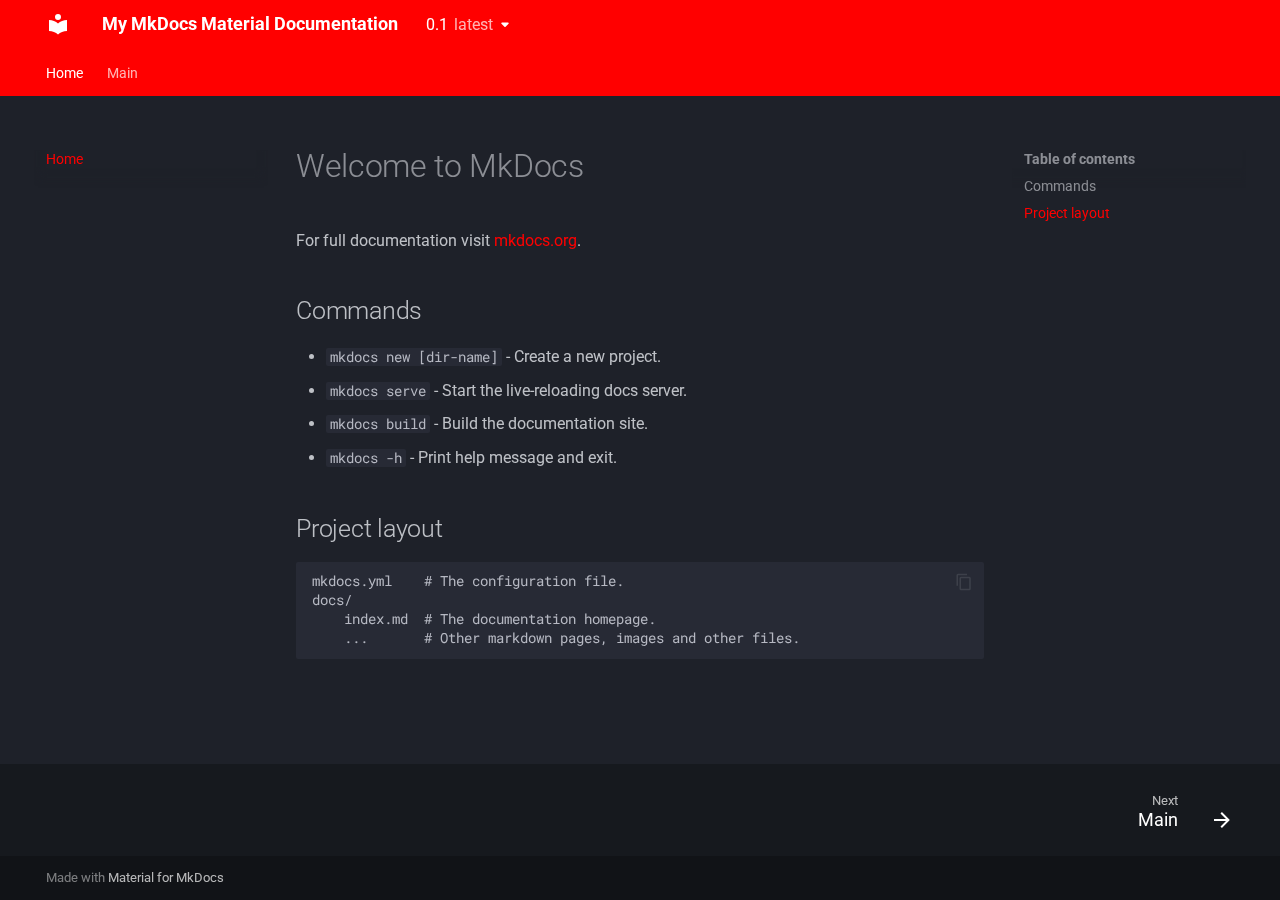
==== commit 9b5cfd5c: "Update index.html" ====
--- a/0.1/index.html
+++ b/0.1/index.html
@@ -20,7 +20,7 @@
     
     
       
-        <title>My MkDocs Material Documentation</title>
+        <title>My MkDocs Material Documentation 0.1</title>
       
     
     
@@ -467,4 +467,4 @@
       
     
   </body>
-</html>+</html>
